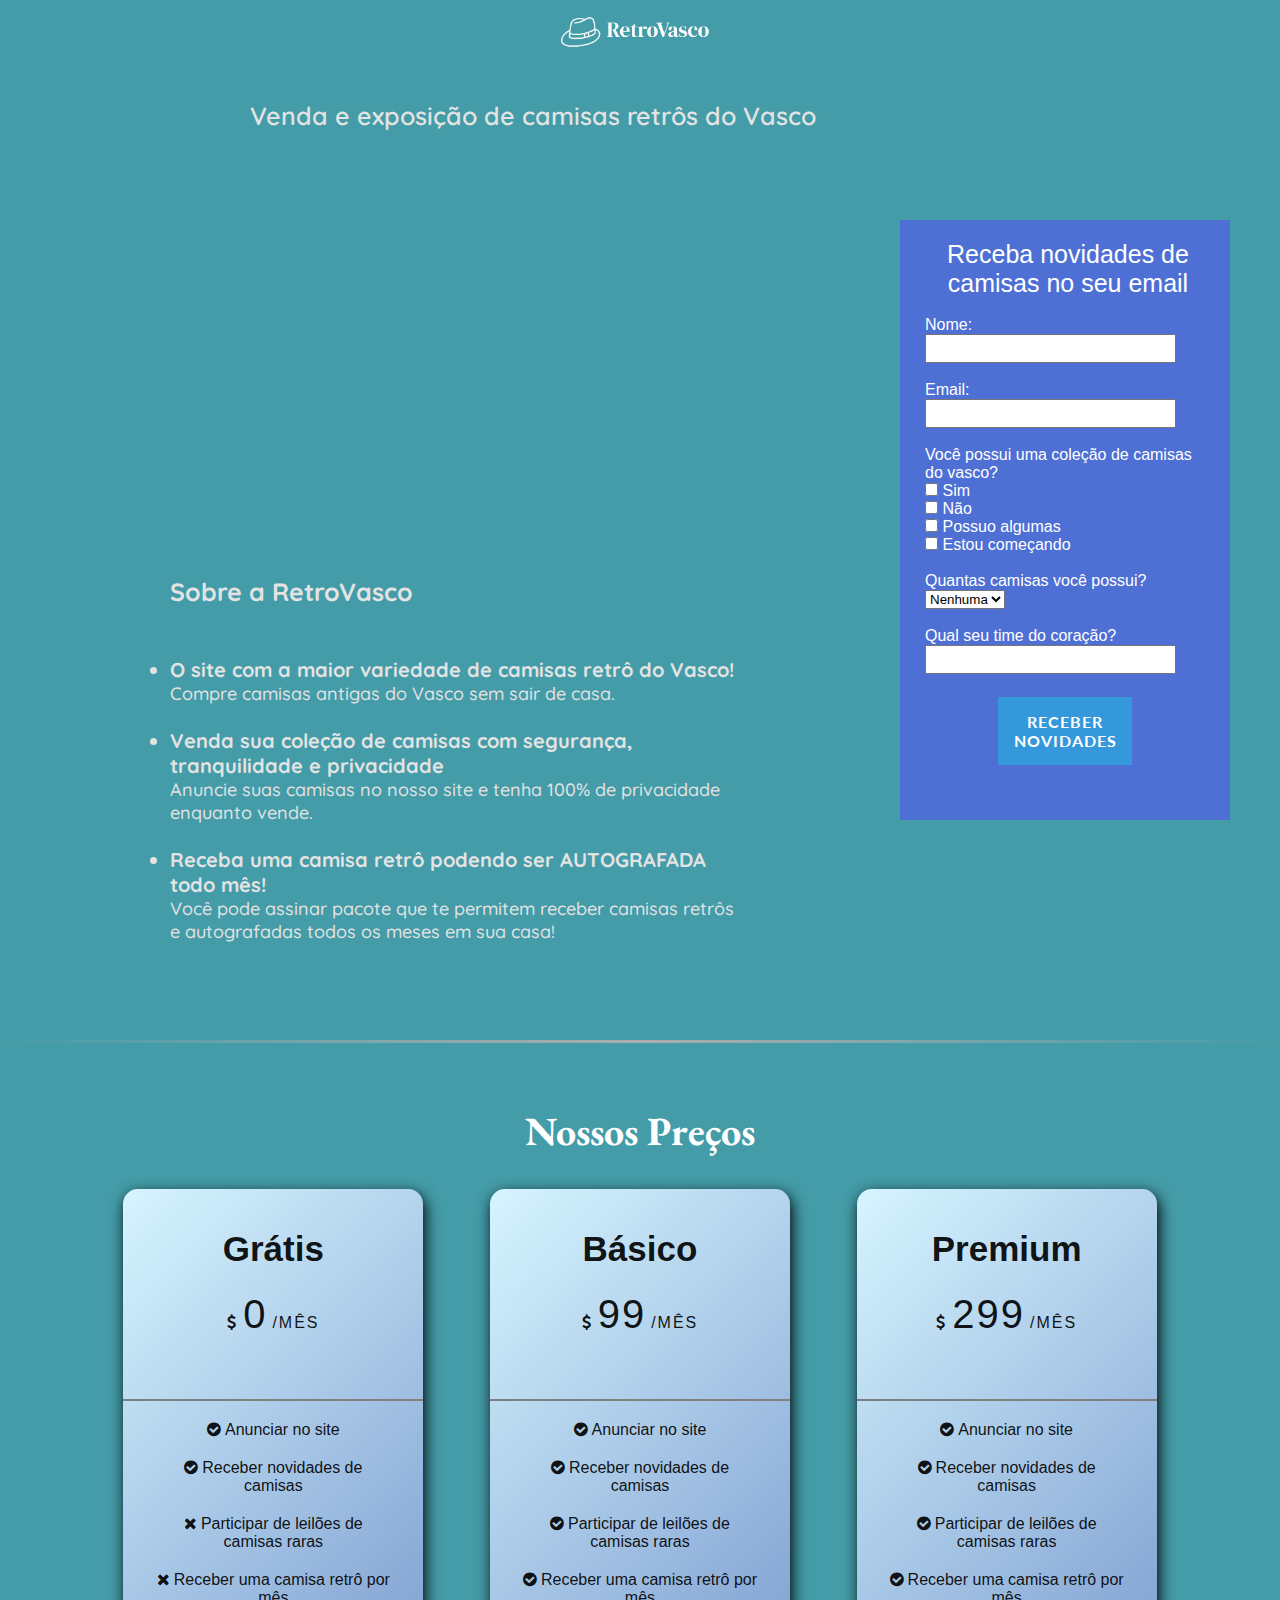
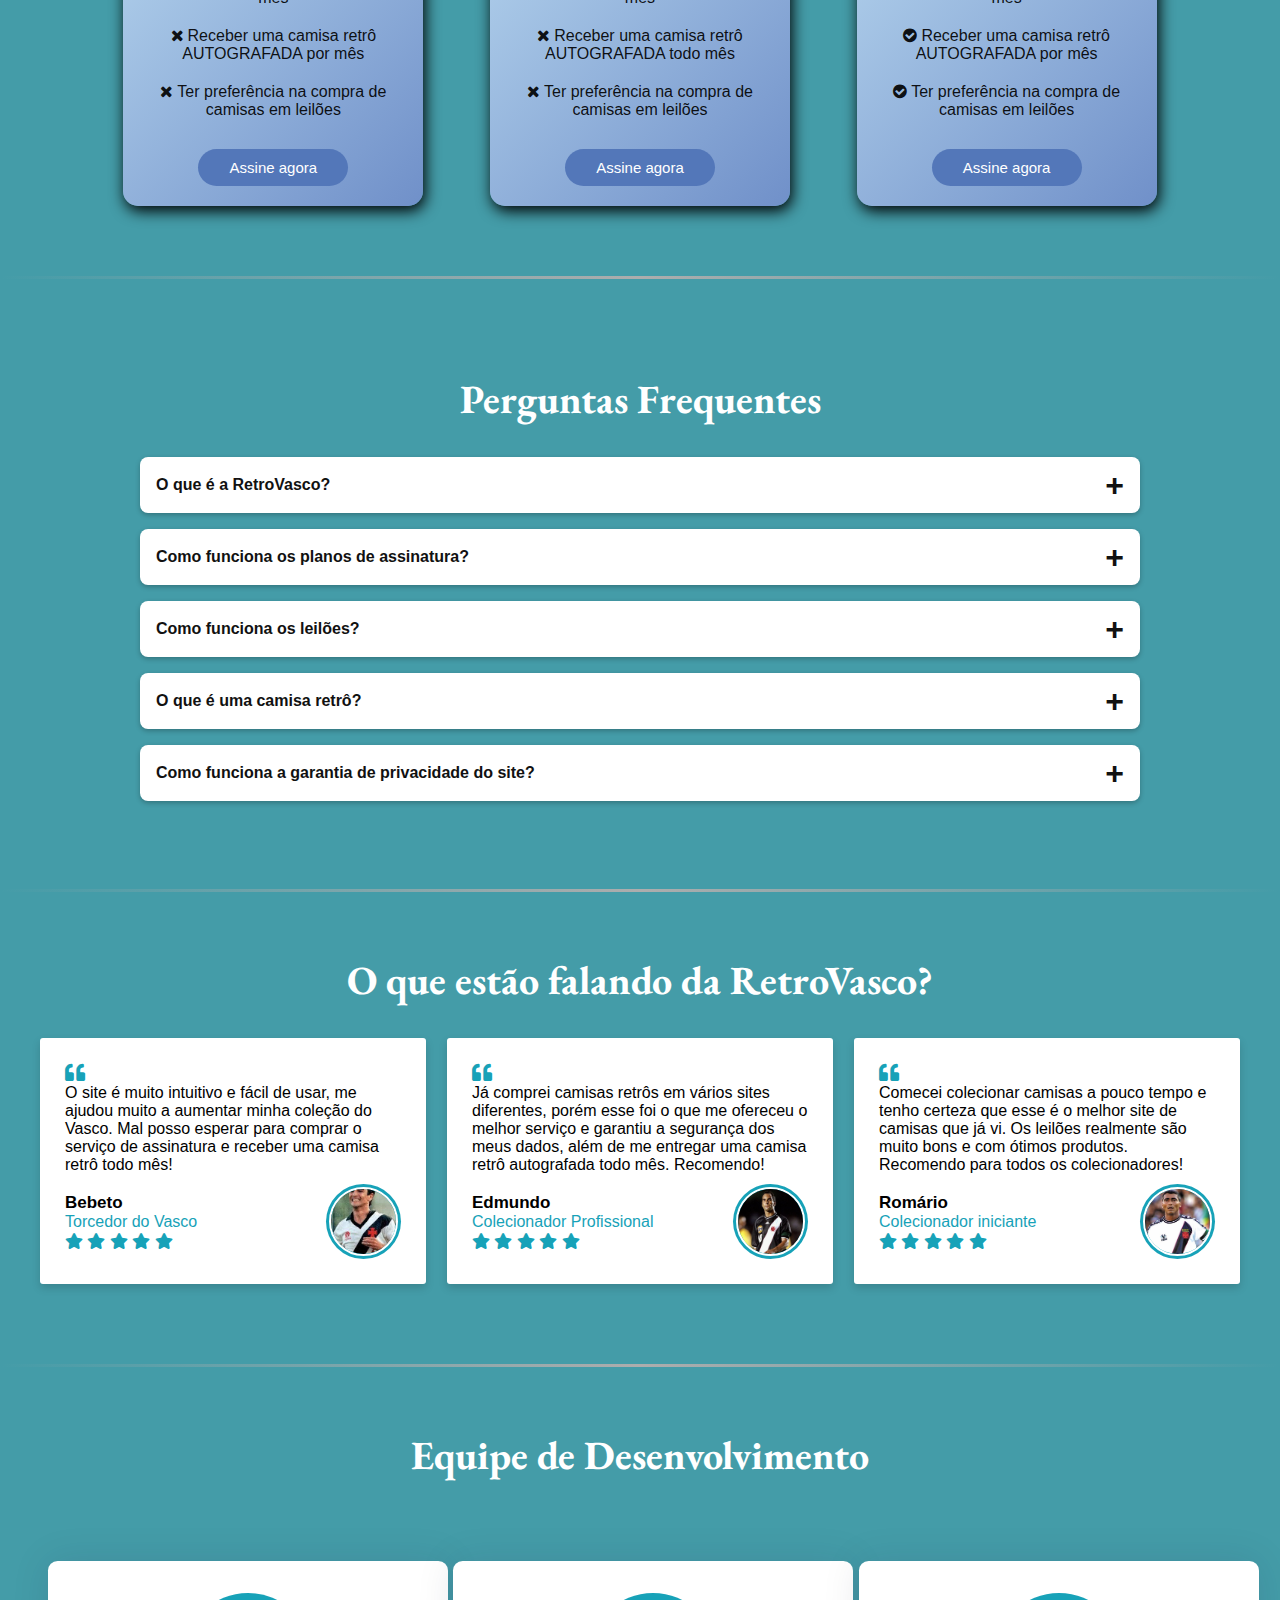
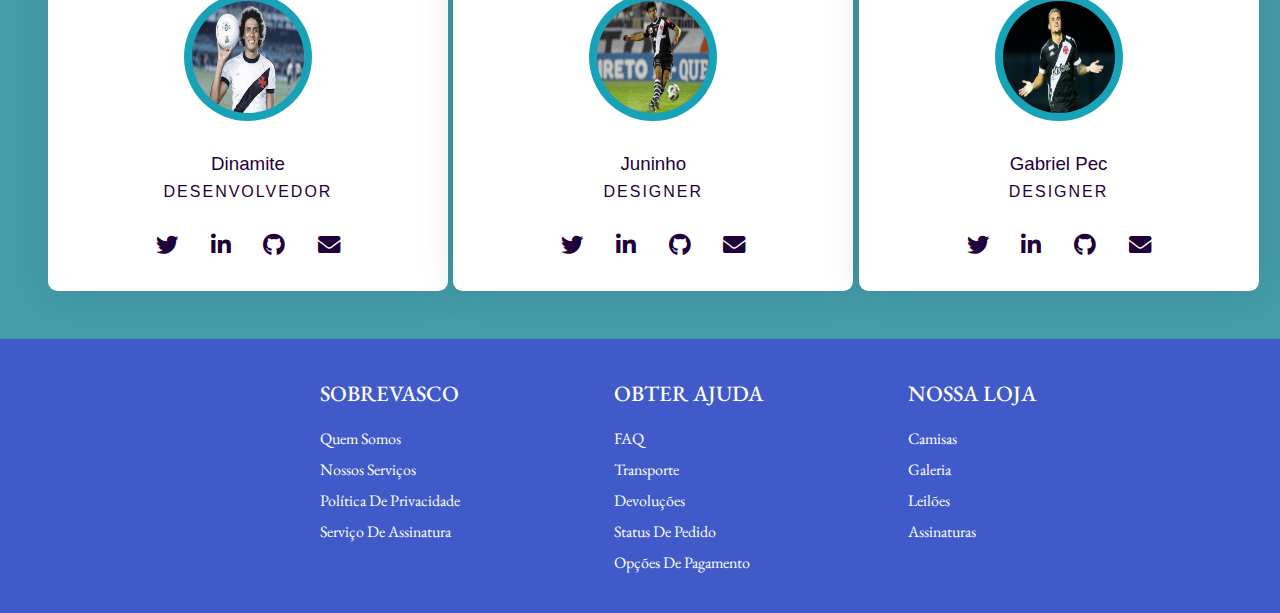
==== index.html @ 6f4c566a "adicionando icon" ====
<!DOCTYPE html>
<html lang="pt-br">

<head>
    <meta charset="UTF-8">
    <meta http-equiv="X-UA-Compatible" content="IE=edge">
    <meta name="viewport" content="width=device-width, initial-scale=1.0">
    <title>RetroVasco</title>
</head>
<link rel="preconnect" href="https://fonts.googleapis.com">
<link rel="preconnect" href="https://fonts.gstatic.com" crossorigin>
<link href="https://fonts.googleapis.com/css2?family=Quicksand&display=swap" rel="stylesheet">
<link href="//maxcdn.bootstrapcdn.com/font-awesome/4.1.0/css/font-awesome.min.css" rel="stylesheet">
<link href='https://fonts.googleapis.com/css?family=Lato' rel='stylesheet' type='text/css'>
<link rel="stylesheet" href="https://cdnjs.cloudflare.com/ajax/libs/font-awesome/5.15.3/css/all.min.css" />
<link rel="stylesheet" href="https://cdnjs.cloudflare.com/ajax/libs/font-awesome/4.7.0/css/font-awesome.min.css">
<link rel="icon" type="image/png" href="https://vasco.com.br/wp-content/uploads/2020/10/ESCUDO-VASCO-RGB-1-450x450.png"/>
<link rel="stylesheet" href="css/style.css">
<script src="js/jquery-3.7.0.js"></script>
<script src="js/main.js" defer></script>

<body>
    <div id="cabecalho"><img class="logo" src="terceiraimg.png"></div>
    <div id="geral">
        <div id="form">
            <div id="form1">
                <form action="form.php" method="post">
                    <label for="title" id="title1">Receba novidades de camisas no seu email</label>
                    <br><br>
                    <label for="nome">Nome:</label>
                    <br>
                    <input type="text" name="nome" class="textbar">
                    <br><br>
                    <label for="email">Email:</label>
                    <br>
                    <input type="email" name="email" class="textbar">
                    <br><br>
                    <label>Você possui uma coleção de camisas do vasco?</label>
                    <br>
                    <div>
                        <input type="checkbox" id="op1" name="checkbox">
                        <label for="checkbox">Sim</label>
                    </div>
                    <div>
                        <input type="checkbox" id="op2" name="checkbox">
                        <label for="checkbox">Não</label>
                    </div>
                    <div>
                        <input type="checkbox" id="op3" name="checkbox">
                        <label for="checkbox">Possuo algumas</label>
                    </div>
                    <div>
                        <input type="checkbox" id="op4" name="checkbox">
                        <label for="checkbox">Estou começando</label>
                    </div>
                    <br>
                    <label for="quantidade">Quantas camisas você possui?</label><br>
                    <select name="select">
                        <option value="valor0" selected>Nenhuma</option>
                        <option value="valor1">1</option>
                        <option value="valor2">2</option>
                        <option value="valor3">3</option>
                        <option value="valor4">4</option>
                        <option value="valor5">5 ou mais</option>
                    </select>
                    <br><br>
                    <label for="time">Qual seu time do coração?</label><br>
                    <input type="text" name="time" class="textbar">
                    <br><br>
                    <button class="btn btn-1 btn-sep icon-info" href="#">Receber Novidades</button>
                </form>
            </div>
        </div>
        <div id="apresentacao">
            <label for="title2" id="title2">Venda e exposição de camisas retrôs do Vasco</label>
            <!-- <img src="a1.png" id="camisas"> -->
            <iframe class="youtube" width="500" height="300" src="https://www.youtube.com/embed/RTM6Z2M2LXw"
                title="YouTube video player" frameborder="0"
                allow="accelerometer; autoplay; clipboard-write; encrypted-media; gyroscope; picture-in-picture; web-share"
                allowfullscreen></iframe>
            <div id="sobre">
                <label for="title3" id="title3">Sobre a RetroVasco</label><br><br><br>
                <ul>
                    <li class="titlelista">O site com a maior variedade de camisas retrô do Vasco!</li>
                    <label class="desclista">Compre camisas antigas do Vasco sem sair de casa.</label><br><br>
                    <li class="titlelista">Venda sua coleção de camisas com segurança, tranquilidade e privacidade</li>
                    <label class="desclista">Anuncie suas camisas no nosso site e tenha 100% de privacidade enquanto
                        vende.</label><br><br>
                    <li class="titlelista">Receba uma camisa retrô podendo ser AUTOGRAFADA todo mês!</li>
                    <label class="desclista">Você pode assinar pacote que te permitem receber camisas retrôs e
                        autografadas todos os meses em sua casa!</label><br>
                </ul>
            </div>
        </div>
        <hr>
        <div class="divh1">
            <h1>Nossos Preços</h1>
        </div>
        <div class="container">
            <div class="card">
                <div class="card-title">
                    <h2>Grátis</h2>
                    <p><i class="fa fa-usd"></i><Span>0</Span>/mês</p>
                </div>
                <div class="card-content">
                    <ul>
                        <li><i class="fa fa-check-circle"></i>Anunciar no site</li>
                        <li><i class="fa fa-check-circle"></i>Receber novidades de camisas</li>
                        <li><i class="fa fa-times"></i>Participar de leilões de camisas raras</li>
                        <li><i class="fa fa-times"></i>Receber uma camisa retrô por mês</li>
                        <li><i class="fa fa-times"></i>Receber uma camisa retrô AUTOGRAFADA por mês</li>
                        <li><i class="fa fa-times"></i>Ter preferência na compra de camisas em leilões</li>
                    </ul>
                    <button><a href="#">Assine agora</a></button>
                </div>
            </div>
            <div class="card">
                <div class="card-title">
                    <h2>Básico</h2>
                    <p><i class="fa fa-usd"></i><Span>99</Span>/mês</p>
                </div>
                <div class="card-content">
                    <ul>
                        <li><i class="fa fa-check-circle"></i>Anunciar no site</li>
                        <li><i class="fa fa-check-circle"></i>Receber novidades de camisas</li>
                        <li><i class="fa fa-check-circle"></i>Participar de leilões de camisas raras</li>
                        <li><i class="fa fa-check-circle"></i>Receber uma camisa retrô por mês</li>
                        <li><i class="fa fa-times"></i>Receber uma camisa retrô AUTOGRAFADA todo mês</li>
                        <li><i class="fa fa-times"></i>Ter preferência na compra de camisas em leilões</li>
                    </ul>
                    <button><a href="#">Assine agora</a></button>
                </div>
            </div>
            <div class="card">
                <div class="card-title">
                    <h2>Premium</h2>
                    <p><i class="fa fa-usd"></i><Span>299</Span>/mês</p>
                </div>
                <div class="card-content">
                    <ul>
                        <li><i class="fa fa-check-circle"></i>Anunciar no site</li>
                        <li><i class="fa fa-check-circle"></i>Receber novidades de camisas</li>
                        <li><i class="fa fa-check-circle"></i>Participar de leilões de camisas raras</li>
                        <li><i class="fa fa-check-circle"></i>Receber uma camisa retrô por mês</li>
                        <li><i class="fa fa-check-circle"></i>Receber uma camisa retrô AUTOGRAFADA por mês</li>
                        <li><i class="fa fa-check-circle"></i>Ter preferência na compra de camisas em leilões</li>
                    </ul>
                    <button><a href="#">Assine agora</a></button>
                </div>
            </div>
        </div>
    </div>
    <hr>
    <div class="accordion">
        <div class="divh1">
            <h1>Perguntas Frequentes</h1>
        </div>
        <div class="accordion-item">
            <div class="accordion-item-header">
                O que é a RetroVasco?
            </div>
            <div class="accordion-item-body">
                <div class="accordion-item-body-content">
                    A RetroVasco é um site de compra e venda de camisas retrôs do Vasco que garante total segurança e
                    privacidade
                    ao comprar e vender camisas. A RetroVasco também promove leilões de camisas históricas, assim como
                    planos
                    de assinatura que permitem receber camisas retrôs e autografadas todo mês.
                </div>
            </div>
        </div>
        <div class="accordion-item">
            <div class="accordion-item-header">
                Como funciona os planos de assinatura?
            </div>
            <div class="accordion-item-body">
                <div class="accordion-item-body-content">
                    Você pode ter o plano Grátis(Grátis) que tem direito apenas a anunciar no site e receber novidades
                    de novas
                    camisas. Você pode também assinar o plano Básico($99/mês) que te permite todas essas funcionalidades
                    e também
                    permite receber uma camisa retrô por mês, assim como permite participar de leilões das camisas
                    raras. Por
                    fim, você pode assinar o plano Premium($299/mês) que te permite todas as funcionalidades do plano
                    Básico e
                    também permite receber uma camisa retrô autografada por mês, assim como ter preferência na compra de
                    camisas
                    em leilões.
                </div>
            </div>
        </div>
        <div class="accordion-item">
            <div class="accordion-item-header">
                Como funciona os leilões?
            </div>
            <div class="accordion-item-body">
                <div class="accordion-item-body-content">
                    Nós anunciamos uma camisa que seja muito rara para nossos assinadores Básico e Premium, e eles podem
                    dar lances
                    para comprar a camisa. O assinador que der o maior lance, leva a camisa. O assinador Premium tem
                    preferência
                    na compra da camisa, ou seja, se ele der o maior lance, ele leva a camisa, mesmo que o assinador
                    Básico tenha
                    dado um lance igual ou maior.
                </div>
            </div>
        </div>
        <div class="accordion-item">
            <div class="accordion-item-header">
                O que é uma camisa retrô?
            </div>
            <div class="accordion-item-body">
                <div class="accordion-item-body-content">
                    Camisas retrô são camisas que já foram usadas por jogadores do Vasco em anos passados, podendo ser
                    autografadas,
                    ou camisas de edições passadas no modelo torcedor.
                </div>
            </div>
        </div>
        <div class="accordion-item">
            <div class="accordion-item-header">
                Como funciona a garantia de privacidade do site?
            </div>
            <div class="accordion-item-body">
                <div class="accordion-item-body-content">
                    Caso você queira comprar ou vender alguma camisa de modo totalmente anônimo, você deve entrar em
                    contato com o
                    nosso suporte, que vai te auxiliar a como fazer isso. Nós garantimos que ninguém vai saber que você
                    comprou ou
                    vendeu alguma camisa, a não ser que você queira (e lembre-se, jamais iremos pedir seus dados de
                    login).
                </div>
            </div>
        </div>
    </div>
    <hr>
    <div class="divh1"><h1>O que estão falando da RetroVasco?</h1></div>
    <div class="wrapper">
        <div class="box">
            <i class="fas fa-quote-left quote"></i>
            <p>O site é muito intuitivo e fácil de usar, me ajudou muito a aumentar minha coleção do Vasco. Mal
                posso esperar para comprar o serviço de assinatura e receber uma camisa retrô todo mês!
            </p>
            <div class="content">
                <div class="info">
                    <div class="name">Bebeto</div>
                    <div class="job">Torcedor do Vasco</div>
                    <div class="stars">
                        <i class="fas fa-star"></i>
                        <i class="fas fa-star"></i>
                        <i class="fas fa-star"></i>
                        <i class="fas fa-star"></i>
                        <i class="fas fa-star"></i>
                    </div>
                </div>
                <div class="image">
                    <img src="bebeto.jpeg" alt="">
                </div>
            </div>
        </div>
        <div class="box">
            <i class="fas fa-quote-left quote"></i>
            <p>Já comprei camisas retrôs em vários sites diferentes, porém esse foi o que me ofereceu o melhor serviço
                e garantiu a segurança dos meus dados, além de me entregar uma camisa retrô autografada todo mês. Recomendo!
            </p>
            <div class="content">
                <div class="info">
                    <div class="name">Edmundo</div>
                    <div class="job">Colecionador Profissional</div>
                    <div class="stars">
                        <i class="fas fa-star"></i>
                        <i class="fas fa-star"></i>
                        <i class="fas fa-star"></i>
                        <i class="fas fa-star"></i>
                        <i class="fas fa-star"></i>
                    </div>
                </div>
                <div class="image">
                    <img src="edmundo.jpg" alt="">
                </div>
            </div>
        </div>
        <div class="box">
            <i class="fas fa-quote-left  quote"></i>
            <p>Comecei colecionar camisas a pouco tempo e tenho certeza que esse é o melhor site  de camisas que já vi.
                Os leilões realmente são muito bons e com ótimos produtos. Recomendo para todos os colecionadores!
            </p>
            <div class="content">
                <div class="info">
                    <div class="name">Romário</div>
                    <div class="job">Colecionador iniciante</div>
                    <div class="stars">
                        <i class="fas fa-star"></i>
                        <i class="fas fa-star"></i>
                        <i class="fas fa-star"></i>
                        <i class="fas fa-star"></i>
                        <i class="fas fa-star"></i>
                    </div>
                </div>
                <div class="image">
                    <img src="romario.jpeg" alt="">
                </div>
            </div>
        </div>
    </div>
    <hr>
    <div class="divh1"><h1>Equipe de Desenvolvimento</h1></div>
    <section>
        <div class="row">
          <!-- Column 1-->
          <div class="column">
            <div class="card">
              <div class="img-container">
                <img src="dinamite.jpeg" />
              </div>
              <h3>Dinamite</h3>
              <p>Desenvolvedor</p>
              <div class="icons">
                <a href="#">
                  <i class="fab fa-twitter"></i>
                </a>
                <a href="#">
                  <i class="fab fa-linkedin"></i>
                </a>
                <a href="#">
                  <i class="fab fa-github"></i>
                </a>
                <a href="#">
                  <i class="fas fa-envelope"></i>
                </a>
              </div>
            </div>
          </div>
          <!-- Column 2-->
          <div class="column">
            <div class="card">
              <div class="img-container">
                <img src="juninho.jpg" />
              </div>
              <h3>Juninho</h3>
              <p>Designer</p>
              <div class="icons">
                <a href="#">
                  <i class="fab fa-twitter"></i>
                </a>
                <a href="#">
                  <i class="fab fa-linkedin"></i>
                </a>
                <a href="#">
                  <i class="fab fa-github"></i>
                </a>
                <a href="#">
                  <i class="fas fa-envelope"></i>
                </a>
              </div>
            </div>
          </div>
          <!-- Column 3-->
          <div class="column">
            <div class="card">
              <div class="img-container">
                <img src="pec.jpeg" />
              </div>
              <h3>Gabriel Pec</h3>
              <p>Designer</p>
              <div class="icons">
                <a href="#">
                  <i class="fab fa-twitter"></i>
                </a>
                <a href="#">
                  <i class="fab fa-linkedin"></i>
                </a>
                <a href="#">
                  <i class="fab fa-github"></i>
                </a>
                <a href="#">
                  <i class="fas fa-envelope"></i>
                </a>
              </div>
            </div>
          </div>
        </div>
      </section>
      <footer>
        <div class="container-footer">
            <div class="row-footer">
                <!-- footer col-->
                <div class="footer-col">
                    <h4>SobreVasco</h4>
                    <ul>
                        <li><a href="#"> Quem somos </a></li>
                        <li><a href=""> Nossos serviços </a></li>
                        <li><a href=""> Política de privacidade </a></li>
                        <li><a href=""> Serviço de Assinatura</a></li>
                    </ul>
                </div>
                <!--end footer col-->
                <!-- footer col-->
                <div class="footer-col">
                    <h4>Obter ajuda</h4>
                    <ul>
                        <li><a href="#">FAQ</a></li>
                        <li><a href="#">Transporte</a></li>
                        <li><a href="#">Devoluções</a></li>
                        <li><a href="#">Status De Pedido</a></li>
                        <li><a href="#">Opções De Pagamento</a></li>
                    </ul>
                </div>
                <div class="footer-col">
                    <h4>Nossa loja</h4>
                    <ul>
                        <li><a href="#">Camisas</a></li>
                        <li><a href="#">Galeria</a></li>
                        <li><a href="#">Leilões</a></li>
                        <li><a href="#">Assinaturas</a></li>
                    </ul>
                </div>
                <!-- <div class="footer-col">
                    <div class="midias-sociais">
                        <a href="#"> <i class="fa fa-facebook"></i> </a>
                        <a href="#"> <i class="fa fa-instagram"></i> </a>
                        <a href="#"> <i class="fa fa-twitter"></i> </a>
                        <a href="#"> <i class="fa fa-linkedin"></i> </a>
                    </div>
                </div> -->
                <!--end footer col-->
            </div>
        </div>
    </footer>
</body>

</html>
---- css/style.css ----
@import url('https://fonts.googleapis.com/css2?family=Nunito&display=swap');
@import url('https://fonts.googleapis.com/css2?family=Quicksand&display=swap');
@import url('https://fonts.googleapis.com/css?family=Montserrat');
@import url('https://fonts.googleapis.com/css2?family=EB+Garamond&display=swap');
@import url('https://fonts.googleapis.com/css2?family=Poppins:wght@200;300;400;500;600;700&display=swap');
@import url('https://fonts.googleapis.com/css2?family=Poppins:wght@300;400;500;600&display=swap');


*{
    margin: 0;
    padding: 0;
    font-family: 'Nunito';
    box-sizing: border-box;
}

#cabecalho{
    background-color: #449ca8;
    height: 60px;
    width: 100%;
    position: relative;
    top: 0px;
    left: 0px;
    z-index: 1;
    text-align: center;
}

body {
  background-color: #449ca8;
  color: #fff;
}

.logo{
    width: 250px;
    height: auto;
    position: relative;
    object-position: center;
    top: -70px;
}

#form{
    position: relative;
    left: 900px;
    background-color: rgb(78, 111, 212);
    top:160px;
    height: 600px;
    width: 330px;
    
}

#form1{
    padding:25px;
    padding-top: 60px;
    color: white;
    font-size:medium;
}

#title1{
    font-weight: 500;
    text-align: center;
    font-size: 25px;
    color: rgb(255, 255, 255);
    position: absolute;
    top: 20px;
    left: 6px;
}

#apresentacao{
    position: relative;
    top: -620px;
    left: 170px;
    font-size: 20px;
    height: 350px;
    width: 570px;
  }
  
#title2{
    font-weight: 600;
    text-align: center;
    font-size: 25px;
    color: rgb(227, 227, 227);
    position: relative;
    top: 60px;
    left:80px;
    font-family: quicksand;
}

#title3{
  font-weight: 800;
  font-size: 25px;
  color: rgb(227, 227, 227);
  position: relative;
  font-family: quicksand; 
}

#sobre{
  padding-top: 200px;
  font-family: quicksand;
}

.titlelista{
  font-weight:bolder;
  font-size: 20px;
  color: rgb(227, 227, 227);
  position:relative;
  font-family: quicksand;
}

.desclista{
  font-weight: 500;
  font-size: 18px;
  color: rgb(227, 227, 227);
  position: relative;
  font-family: quicksand;
}

.youtube{
  position: relative;
  top: 85px;
  left: 105px;
  object-position: center;
}

.textbar{
  padding-right: 70px;
  padding-top:5px;
  padding-bottom: 5px;
}

.btn {
    border: none;
    font-family: 'Lato';
    font-size: inherit;
    color: inherit;
    background: none;
    cursor: pointer;
    padding: 25px 80px;
    display: inline-block;
    margin: 5px 73px;
    text-transform: uppercase;
    letter-spacing: 1px;
    font-weight: 700;
    outline: none;
    position: relative;
    -webkit-transition: all 0.3s;
    -moz-transition: all 0.3s;
    transition: all 0.3s;
  }
  
  .btn:after {
    content: '';
    position: absolute;
    z-index: -1;
    -webkit-transition: all 0.3s;
    -moz-transition: all 0.3s;
    transition: all 0.3s;
  }
  
  /* Pseudo elements for icons */
  .btn:before {
    font-family: 'FontAwesome';
    font-style: normal;
    font-weight: normal;
    font-variant: normal;
    text-transform: none;
    line-height: 1;
    position: relative;
    -webkit-font-smoothing: antialiased;
  }

  /* Icon separator */
.btn-sep {
    padding: 15px;
  }
  
  .btn-sep:before {
    background: rgba(0,0,0,0.15);
  }

  /* Button 1 */
.btn-1 {
    background: #3498db;
    color: #fff;
  }
  
  .btn-1:hover {
    background: #2980b9;
  }
  
  .btn-1:active {
    background: #2980b9;
    top: 2px;
  }
  
  .btn-1:before {
    position: absolute;
    height: 100%;
    left: 0;
    top: 0;
    line-height: 3;
    font-size: 140%;
    width: 60px;
  }

  hr{
    margin-top: 30px;
    border: 0;
    height: 3px;
    background-image: linear-gradient(to right, transparent, #adadad, transparent);  
  }
  
  
  *{
    margin: 0;
    padding: 0;
    box-sizing: border-box;
    font-family: Arial, Helvetica, sans-serif;
}

body{
    width: 100%;
    height: 100vh;
}

.container{
  padding-bottom: 40px;
  width: 1100px;
  height: 100%;
  margin: auto;
  display: flex;
  align-items: center;
  justify-content: space-around;
  color: white;
}

.container .card{
    width: 300px;
    height: auto;
    padding: 10px 0;
    text-align: center;
    background: linear-gradient(135deg, #d6f5ff 0%, #7090c9 100%);
    border-radius: 15px;
    box-shadow: 2px 5px 15px black;
    transition: transform 0.3s;
}

.container .card:hover{
  width: 300px;
  height: auto;
  padding: 10px 0;
  text-align: center;
    transform: scale(1.050);
    background: linear-gradient(135deg, #74a4b2 0%, #41587e 100%);
    transition: transform 0.3s;
    box-shadow: 2px 5px 15px black;
}

.container .card .card-title{
    padding: 30px 20px;
    border-bottom: 2px solid gray;
    color:rgba(0, 0, 0, 0.922);
}

.container .card .card-title h2{
    font-size: 35px;
    padding-bottom: 15px;
    color:rgba(0, 0, 0, 0.922);
}

.container .card .card-title p span{
    font-size: 40px;
    padding: 0 5px;
    color:rgba(0, 0, 0, 0.922);
}

.container .card .card-content ul{
    padding: 10px 30px;
    padding-bottom: 20px;
    color:rgba(0, 0, 0, 0.922);
}

.container .card .card-content ul li{
    list-style: none;
    padding: 10px 0;
    color:rgba(0, 0, 0, 0.922);
}

.container .card .card-content ul li i{
    margin-right: 4px;
}

.container .card .card-content button{
    width: 150px;
    padding: 10px 20px;
    background: #5377b9;
    border-radius: 20px;
    margin-bottom: 10px;
    outline: none;
    border: none;
    cursor: pointer;
    transition: 0.3s;
}

.container .card .card-content button:hover{
    background: #17ead9;
    letter-spacing: 1.2px;
}

.container .card .card-content button a{
    text-decoration: none;
    color: white;
    font-size: 15px;
}

.divh1{
  padding-top:30px;
}

h1 {
  text-align: center;
  margin: 2rem 0;
  font-size: 2.5rem;
  font-family: EB Garamond;
}

.accordion {
  width: 100%;
  max-width: 1000px;
  margin: 2rem auto;
  padding-bottom: 40px;
}
.accordion-item {
  background-color: #fff;
  color: #111;
  margin: 1rem 0;
  border-radius: 0.5rem;
  box-shadow: 0 2px 5px 0 rgba(0,0,0,0.25);
}
.accordion-item-header {
  padding: 0.5rem 3rem 0.5rem 1rem;
  min-height: 3.5rem;
  line-height: 1.25rem;
  font-weight: bold;
  display: flex;
  align-items: center;
  position: relative;
  cursor: pointer;
}
.accordion-item-header::after {
  content: "\002B";
  font-size: 2rem;
  position: absolute;
  right: 1rem;
}
.accordion-item-header.active::after {
  content: "\2212";
}
.accordion-item-body {
  max-height: 0;
  overflow: hidden;
  transition: max-height 0.2s ease-out;
}
.accordion-item-body-content {
  padding: 1rem;
  line-height: 1.5rem;
  border-top: 1px solid;
  border-image: linear-gradient(to right, transparent, #34495e, transparent) 1;
  background-color: #79aec8;
}

@media(max-width:767px) {
  html {
    font-size: 14px;
  }
}
::selection{
  background: rgba(23,162,184,0.3);
}
.wrapper{
  width: 100%;
  padding-bottom: 50px;
  max-width: 1200px;
  margin: auto;
  display: flex;
  flex-wrap: wrap;
  align-items: center;
  justify-content: space-between;
  color:black;
}
.wrapper .box{
  background: #ffffff;
  width: calc(33% - 10px);
  padding: 25px;
  border-radius: 3px;
  box-shadow: 0px 4px 8px rgba(0,0,0,0.15);
}
.wrapper .box i.quote{
  font-size: 20px;
  color: #17a2b8;
}
.wrapper .box .content{
  display: flex;
  flex-wrap: wrap;
  align-items: center;
  justify-content: space-between;
  padding-top: 10px;
}
.box .info .name{
  font-weight: 600;
  font-size: 17px;
}
.box .info .job{
  font-size: 16px;
  font-weight: 500;
  color: #17a2b8;
}
.box .info .stars{
  margin-top: 2px;
}
.box .info .stars i{
  color: #17a2b8;
}
.box .content .image{
  height: 75px;
  width: 75px;
  padding: 3px;
  background: #17a2b8;
  border-radius: 50%;
}
.content .image img{
  height: 100%;
  width: 100%;
  object-fit: cover;
  border-radius: 50%;
  border: 2px solid #fff;
}
.box:hover .content .image img{
  border-color: #fff;
}
@media (max-width: 1045px) {
  .wrapper .box{
    width: calc(50% - 10px);
    margin: 10px 0;
  }
}
@media (max-width: 702px) {
  .wrapper .box{
    width: 100%;
  }
}

.row {
  display: flex;
  flex-wrap: wrap;
  padding: 2em 1em;
  text-align: center;
}
.column {
  width: 100%;
  padding: 0.5em 0;
}

.card {
  width: 400px;
  box-shadow: 0 0 2.4em rgba(25, 0, 58, 0.1);
  border-radius: 0.6em;
  color: #1f003b;
  cursor: pointer;
  transition: 0.3s;
  background-color: #ffffff;
}
.card .img-container {
  width: 8em;
  height: 8em;
  background-color: #17a2b8;
  padding: 0.5em;
  border-radius: 50%;
  margin: 0 auto 2em auto;
}
.card img {
  width: 100%;
  height: 100%;
  border-radius: 50%;
}
.card h3 {
  font-weight: 500;
}
.card p {
  font-weight: 300;
  text-transform: uppercase;
  margin: 0.5em 0 2em 0;
  letter-spacing: 2px;
}
.icons {
  width: 50%;
  min-width: 180px;
  margin: auto;
  display: flex;
  justify-content: space-between;
}
.card a {
  text-decoration: none;
  color: inherit;
  font-size: 1.4em;
}
.card:hover {
  background: linear-gradient(#45a0ea, #186d8e);
  color: #ffffff;
}
.card:hover .img-container {
  transform: scale(1.1);
}
@media screen and (min-width: 768px) {
  section {
    padding: 1em 7em;
  }
}
@media screen and (min-width: 992px) {
  section {
    padding: 1em;
  }
  .card {
    padding: 2em 1em;
  }
  .column {
    flex: 0 0 33.33%;
    max-width: 33.33%;
    padding: 0 1em;
  }
}

footer{
  background-color: #415aca;
  padding-left: 50px;
  padding-top: 40px;
  padding-bottom: 30px;
}
.container-footer{
  padding-left: 250px;
  max-width: 1400px;
  margin: auto;
}
.row-footer{
  display: flex;
  flex-wrap: wrap;
}

.footer-col{
  width: 30%;
  padding: 0 20px;
}
.footer-col h4{
  font-size: 22px;
  color: white;
  margin-bottom: 20px;
  font-weight: 500;
  font-family: EB Garamond;
  position: relative;
  text-transform: uppercase;
}
.footer-col ul{
  font-family: EB Garamond;
  list-style: none;
}
.footer-col ul li{
  margin: 10px 0;
}
.footer-col ul li a{
  font-size: 16px;
  font-family: EB Garamond;
  text-transform: capitalize;
  color: white;
  text-decoration: none;
  font-weight: 300;
  display: block;
  transition: all 0.3s ease;
}
.footer-col ul li a:hover{
  color: #cecdcd;
  padding-left: 10px;
}

/* .footer-col .midias-sociais a:hover{
  color: #415aca;
  background-color: white;
}
.footer-col .midias-sociais{
  margin-top: 30px;
}
.footer-col .midias-sociais a{
  display: inline-flex;
  align-items: center;
  justify-content: center;
  height: 40px;
  width: 40px;
  text-decoration: none;
  border-radius: 50%;
  color: white;
  border: 1px solid white;
  transition: all 0.5s ease;
}
.footer-col .midias-sociais a i{
  font-size: 20px;
}

.footer-col .midias-sociais a:hover{
  color: #415aca;
  background-color: white;
} */
/* Responsivo */
@media (max-width: 800px) {
  .footer-col{
      width: 50%;
      margin-bottom: 30px;
  }
}
@media (max-width:600px) {
  .footer-col{
      width: 100%;
  }
}
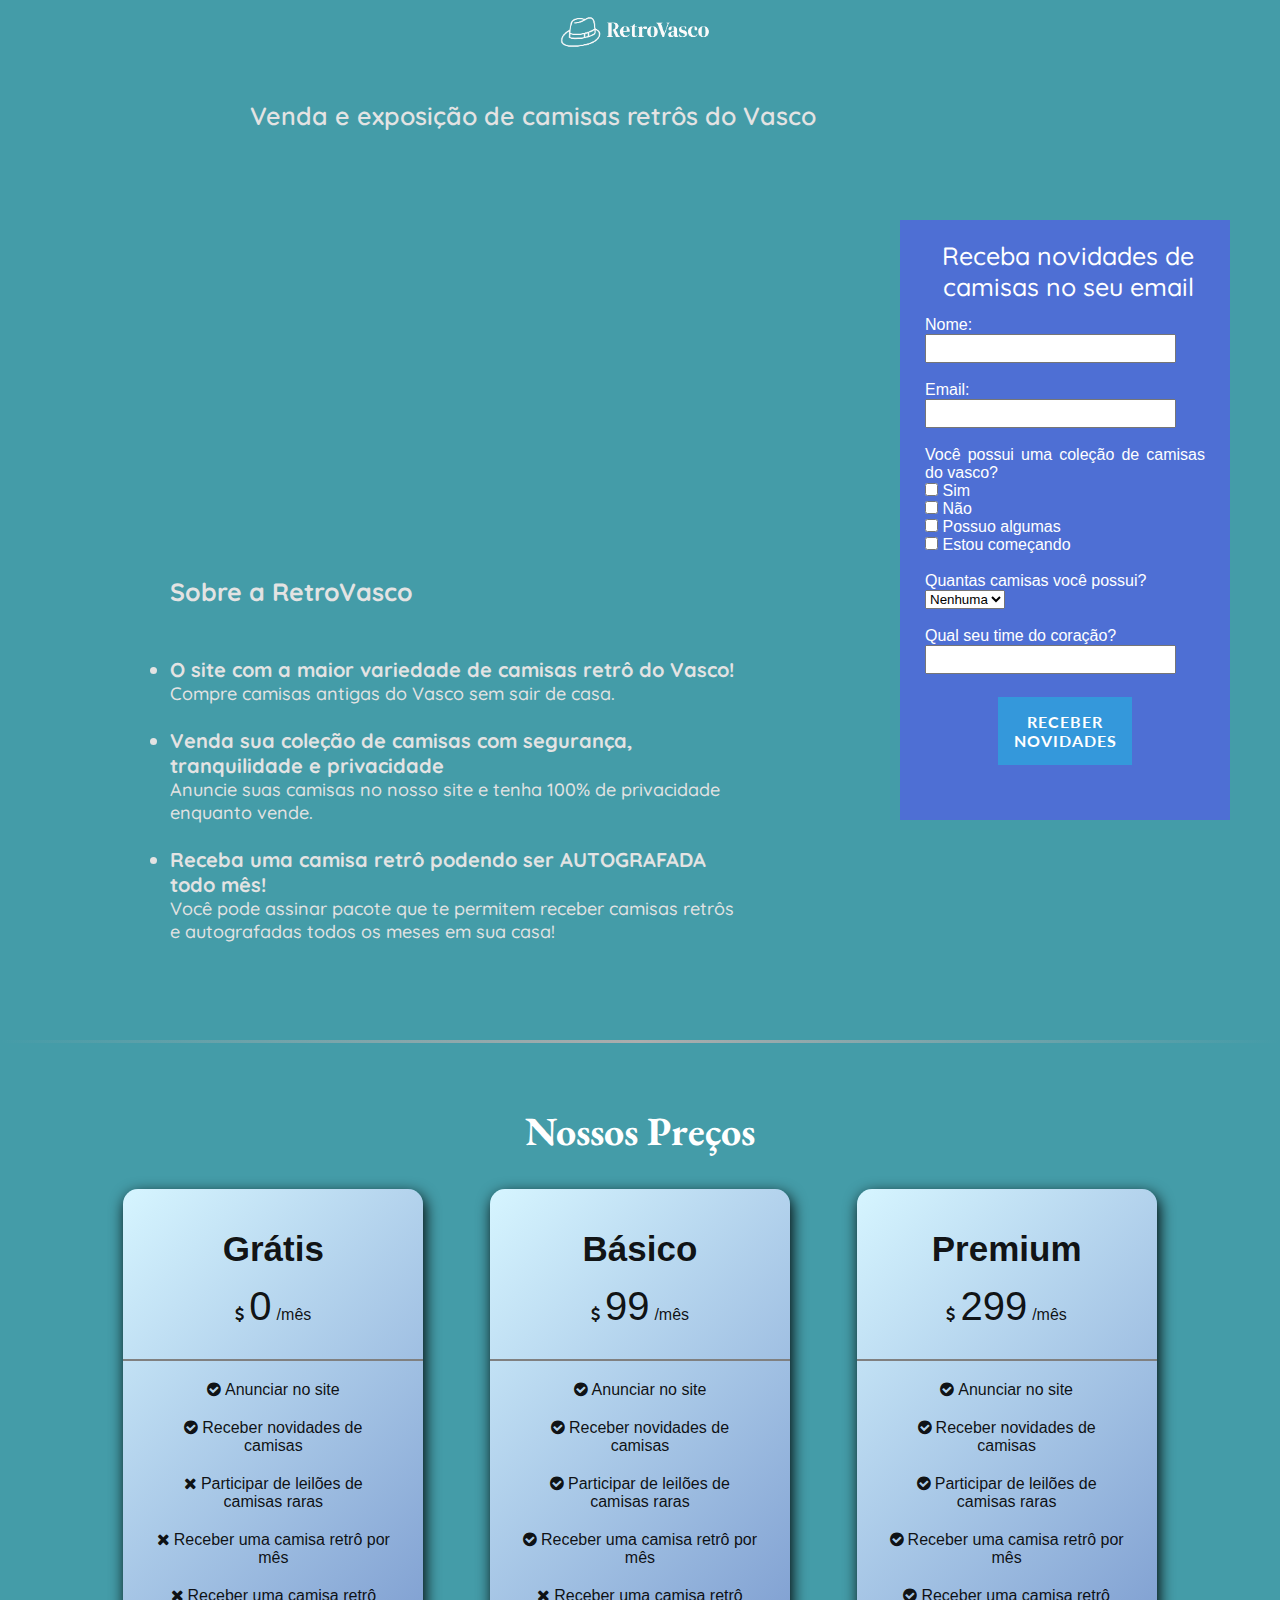
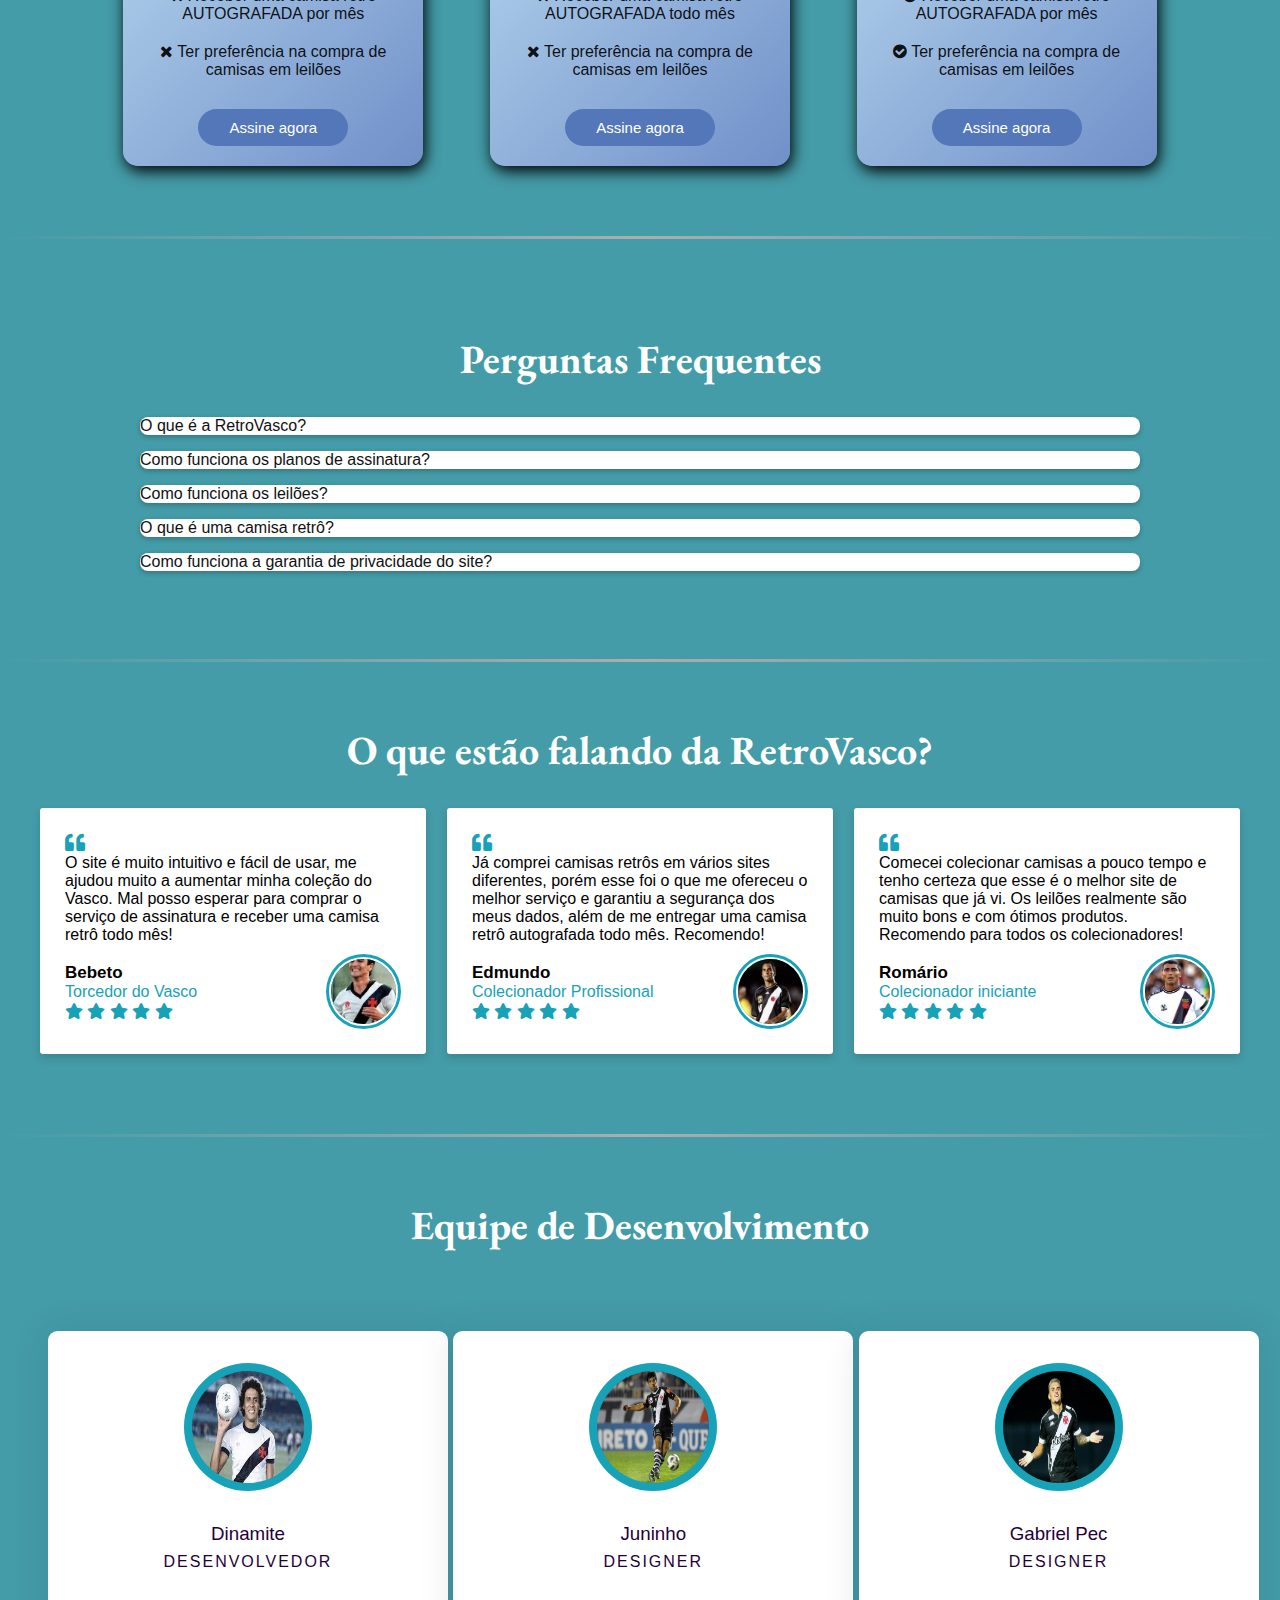
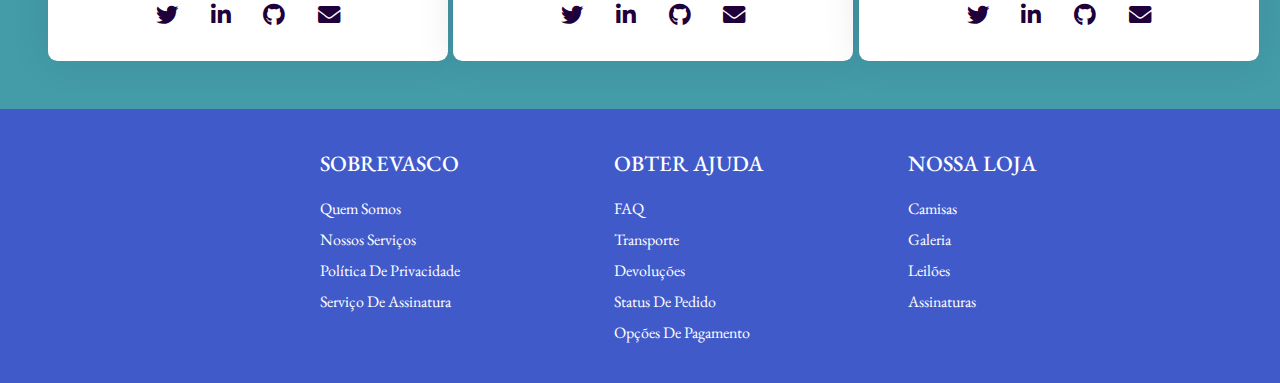
==== commit b3d57f9a: "arrumando classes" ====
--- a/index.html
+++ b/index.html
@@ -9,14 +9,14 @@
 </head>
 <link rel="preconnect" href="https://fonts.googleapis.com">
 <link rel="preconnect" href="https://fonts.gstatic.com" crossorigin>
-<link href="https://fonts.googleapis.com/css2?family=Quicksand&display=swap" rel="stylesheet">
-<link href="//maxcdn.bootstrapcdn.com/font-awesome/4.1.0/css/font-awesome.min.css" rel="stylesheet">
-<link href='https://fonts.googleapis.com/css?family=Lato' rel='stylesheet' type='text/css'>
+<link rel="stylesheet" href="https://fonts.googleapis.com/css2?family=Quicksand&display=swap">
+<link rel="stylesheet" href="//maxcdn.bootstrapcdn.com/font-awesome/4.1.0/css/font-awesome.min.css">
+<link rel='stylesheet' type='text/css' href='https://fonts.googleapis.com/css?family=Lato'>
 <link rel="stylesheet" href="https://cdnjs.cloudflare.com/ajax/libs/font-awesome/5.15.3/css/all.min.css" />
 <link rel="stylesheet" href="https://cdnjs.cloudflare.com/ajax/libs/font-awesome/4.7.0/css/font-awesome.min.css">
-<link rel="icon" type="image/png" href="https://vasco.com.br/wp-content/uploads/2020/10/ESCUDO-VASCO-RGB-1-450x450.png"/>
+<link rel="icon" type="image/png"
+    href="https://vasco.com.br/wp-content/uploads/2020/10/ESCUDO-VASCO-RGB-1-450x450.png" />
 <link rel="stylesheet" href="css/style.css">
-<script src="js/jquery-3.7.0.js"></script>
 <script src="js/main.js" defer></script>
 
 <body>
@@ -25,7 +25,7 @@
         <div id="form">
             <div id="form1">
                 <form action="form.php" method="post">
-                    <label for="title" id="title1">Receba novidades de camisas no seu email</label>
+                    <label for="tituloform" id="tituloform">Receba novidades de camisas no seu email</label>
                     <br><br>
                     <label for="nome">Nome:</label>
                     <br>
@@ -67,19 +67,18 @@
                     <label for="time">Qual seu time do coração?</label><br>
                     <input type="text" name="time" class="textbar">
                     <br><br>
-                    <button class="btn btn-1 btn-sep icon-info" href="#">Receber Novidades</button>
+                    <button class="botaoform" href="#">Receber Novidades</button>
                 </form>
             </div>
         </div>
         <div id="apresentacao">
-            <label for="title2" id="title2">Venda e exposição de camisas retrôs do Vasco</label>
-            <!-- <img src="a1.png" id="camisas"> -->
+            <label for="tituloprincipal" id="tituloprincipal">Venda e exposição de camisas retrôs do Vasco</label>
             <iframe class="youtube" width="500" height="300" src="https://www.youtube.com/embed/RTM6Z2M2LXw"
                 title="YouTube video player" frameborder="0"
                 allow="accelerometer; autoplay; clipboard-write; encrypted-media; gyroscope; picture-in-picture; web-share"
                 allowfullscreen></iframe>
-            <div id="sobre">
-                <label for="title3" id="title3">Sobre a RetroVasco</label><br><br><br>
+            <div id="descricao">
+                <label for="titulodescricao" id="titulodescricao">Sobre a RetroVasco</label><br><br><br>
                 <ul>
                     <li class="titlelista">O site com a maior variedade de camisas retrô do Vasco!</li>
                     <label class="desclista">Compre camisas antigas do Vasco sem sair de casa.</label><br><br>
@@ -96,13 +95,13 @@
         <div class="divh1">
             <h1>Nossos Preços</h1>
         </div>
-        <div class="container">
-            <div class="card">
-                <div class="card-title">
+        <div class="precos">
+            <div class="preco">
+                <div class="titulopreco">
                     <h2>Grátis</h2>
                     <p><i class="fa fa-usd"></i><Span>0</Span>/mês</p>
                 </div>
-                <div class="card-content">
+                <div class="descpreco">
                     <ul>
                         <li><i class="fa fa-check-circle"></i>Anunciar no site</li>
                         <li><i class="fa fa-check-circle"></i>Receber novidades de camisas</li>
@@ -114,12 +113,12 @@
                     <button><a href="#">Assine agora</a></button>
                 </div>
             </div>
-            <div class="card">
-                <div class="card-title">
+            <div class="preco">
+                <div class="titulopreco">
                     <h2>Básico</h2>
                     <p><i class="fa fa-usd"></i><Span>99</Span>/mês</p>
                 </div>
-                <div class="card-content">
+                <div class="descpreco">
                     <ul>
                         <li><i class="fa fa-check-circle"></i>Anunciar no site</li>
                         <li><i class="fa fa-check-circle"></i>Receber novidades de camisas</li>
@@ -131,12 +130,12 @@
                     <button><a href="#">Assine agora</a></button>
                 </div>
             </div>
-            <div class="card">
-                <div class="card-title">
+            <div class="preco">
+                <div class="titulopreco">
                     <h2>Premium</h2>
                     <p><i class="fa fa-usd"></i><Span>299</Span>/mês</p>
                 </div>
-                <div class="card-content">
+                <div class="descpreco">
                     <ul>
                         <li><i class="fa fa-check-circle"></i>Anunciar no site</li>
                         <li><i class="fa fa-check-circle"></i>Receber novidades de camisas</li>
@@ -156,7 +155,7 @@
             <h1>Perguntas Frequentes</h1>
         </div>
         <div class="accordion-item">
-            <div class="accordion-item-header">
+            <div class="accordion-titulo">
                 O que é a RetroVasco?
             </div>
             <div class="accordion-item-body">
@@ -170,7 +169,7 @@
             </div>
         </div>
         <div class="accordion-item">
-            <div class="accordion-item-header">
+            <div class="accordion-titulo">
                 Como funciona os planos de assinatura?
             </div>
             <div class="accordion-item-body">
@@ -190,62 +189,60 @@
             </div>
         </div>
         <div class="accordion-item">
-            <div class="accordion-item-header">
+            <div class="accordion-titulo">
                 Como funciona os leilões?
             </div>
             <div class="accordion-item-body">
                 <div class="accordion-item-body-content">
                     Nós anunciamos uma camisa que seja muito rara para nossos assinadores Básico e Premium, e eles podem
-                    dar lances
-                    para comprar a camisa. O assinador que der o maior lance, leva a camisa. O assinador Premium tem
-                    preferência
-                    na compra da camisa, ou seja, se ele der o maior lance, ele leva a camisa, mesmo que o assinador
-                    Básico tenha
-                    dado um lance igual ou maior.
+                    dar lances para comprar a camisa. O assinador que der o maior lance, leva a camisa. O assinador
+                    Premium
+                    tem preferência na compra da camisa, ou seja, se ele der o maior lance, ele leva a camisa, mesmo que
+                    o
+                    assinador Básico tenha dado um lance igual.
                 </div>
             </div>
         </div>
         <div class="accordion-item">
-            <div class="accordion-item-header">
+            <div class="accordion-titulo">
                 O que é uma camisa retrô?
             </div>
             <div class="accordion-item-body">
                 <div class="accordion-item-body-content">
                     Camisas retrô são camisas que já foram usadas por jogadores do Vasco em anos passados, podendo ser
-                    autografadas,
-                    ou camisas de edições passadas no modelo torcedor.
+                    autografadas, ou camisas de edições passadas no modelo torcedor.
                 </div>
             </div>
         </div>
         <div class="accordion-item">
-            <div class="accordion-item-header">
+            <div class="accordion-titulo">
                 Como funciona a garantia de privacidade do site?
             </div>
             <div class="accordion-item-body">
                 <div class="accordion-item-body-content">
                     Caso você queira comprar ou vender alguma camisa de modo totalmente anônimo, você deve entrar em
-                    contato com o
-                    nosso suporte, que vai te auxiliar a como fazer isso. Nós garantimos que ninguém vai saber que você
-                    comprou ou
-                    vendeu alguma camisa, a não ser que você queira (e lembre-se, jamais iremos pedir seus dados de
-                    login).
+                    contato com o nosso suporte, que vai te auxiliar a como fazer isso. Nós garantimos que ninguém vai
+                    saber que você comprou ou vendeu alguma camisa, a não ser que você queira
+                    (e lembre-se, jamais iremos pedir seus dados de login).
                 </div>
             </div>
         </div>
     </div>
     <hr>
-    <div class="divh1"><h1>O que estão falando da RetroVasco?</h1></div>
-    <div class="wrapper">
-        <div class="box">
+    <div class="divh1">
+        <h1>O que estão falando da RetroVasco?</h1>
+    </div>
+    <div class="avaliacoes">
+        <div class="avaliacao">
             <i class="fas fa-quote-left quote"></i>
             <p>O site é muito intuitivo e fácil de usar, me ajudou muito a aumentar minha coleção do Vasco. Mal
                 posso esperar para comprar o serviço de assinatura e receber uma camisa retrô todo mês!
             </p>
-            <div class="content">
+            <div class="discurso">
                 <div class="info">
-                    <div class="name">Bebeto</div>
-                    <div class="job">Torcedor do Vasco</div>
-                    <div class="stars">
+                    <div class="nome">Bebeto</div>
+                    <div class="profissao">Torcedor do Vasco</div>
+                    <div class="estrelas">
                         <i class="fas fa-star"></i>
                         <i class="fas fa-star"></i>
                         <i class="fas fa-star"></i>
@@ -258,16 +255,17 @@
                 </div>
             </div>
         </div>
-        <div class="box">
+        <div class="avaliacao">
             <i class="fas fa-quote-left quote"></i>
             <p>Já comprei camisas retrôs em vários sites diferentes, porém esse foi o que me ofereceu o melhor serviço
-                e garantiu a segurança dos meus dados, além de me entregar uma camisa retrô autografada todo mês. Recomendo!
+                e garantiu a segurança dos meus dados, além de me entregar uma camisa retrô autografada todo mês.
+                Recomendo!
             </p>
-            <div class="content">
+            <div class="discurso">
                 <div class="info">
-                    <div class="name">Edmundo</div>
-                    <div class="job">Colecionador Profissional</div>
-                    <div class="stars">
+                    <div class="nome">Edmundo</div>
+                    <div class="profissao">Colecionador Profissional</div>
+                    <div class="estrelas">
                         <i class="fas fa-star"></i>
                         <i class="fas fa-star"></i>
                         <i class="fas fa-star"></i>
@@ -280,16 +278,16 @@
                 </div>
             </div>
         </div>
-        <div class="box">
+        <div class="avaliacao">
             <i class="fas fa-quote-left  quote"></i>
-            <p>Comecei colecionar camisas a pouco tempo e tenho certeza que esse é o melhor site  de camisas que já vi.
+            <p>Comecei colecionar camisas a pouco tempo e tenho certeza que esse é o melhor site de camisas que já vi.
                 Os leilões realmente são muito bons e com ótimos produtos. Recomendo para todos os colecionadores!
             </p>
-            <div class="content">
+            <div class="discurso">
                 <div class="info">
-                    <div class="name">Romário</div>
-                    <div class="job">Colecionador iniciante</div>
-                    <div class="stars">
+                    <div class="nome">Romário</div>
+                    <div class="profissao">Colecionador iniciante</div>
+                    <div class="estrelas">
                         <i class="fas fa-star"></i>
                         <i class="fas fa-star"></i>
                         <i class="fas fa-star"></i>
@@ -304,88 +302,86 @@
         </div>
     </div>
     <hr>
-    <div class="divh1"><h1>Equipe de Desenvolvimento</h1></div>
+    <div class="divh1">
+        <h1>Equipe de Desenvolvimento</h1>
+    </div>
     <section>
-        <div class="row">
-          <!-- Column 1-->
-          <div class="column">
-            <div class="card">
-              <div class="img-container">
-                <img src="dinamite.jpeg" />
-              </div>
-              <h3>Dinamite</h3>
-              <p>Desenvolvedor</p>
-              <div class="icons">
-                <a href="#">
-                  <i class="fab fa-twitter"></i>
-                </a>
-                <a href="#">
-                  <i class="fab fa-linkedin"></i>
-                </a>
-                <a href="#">
-                  <i class="fab fa-github"></i>
-                </a>
-                <a href="#">
-                  <i class="fas fa-envelope"></i>
-                </a>
-              </div>
-            </div>
-          </div>
-          <!-- Column 2-->
-          <div class="column">
-            <div class="card">
-              <div class="img-container">
-                <img src="juninho.jpg" />
-              </div>
-              <h3>Juninho</h3>
-              <p>Designer</p>
-              <div class="icons">
-                <a href="#">
-                  <i class="fab fa-twitter"></i>
-                </a>
-                <a href="#">
-                  <i class="fab fa-linkedin"></i>
-                </a>
-                <a href="#">
-                  <i class="fab fa-github"></i>
-                </a>
-                <a href="#">
-                  <i class="fas fa-envelope"></i>
-                </a>
-              </div>
-            </div>
-          </div>
-          <!-- Column 3-->
-          <div class="column">
-            <div class="card">
-              <div class="img-container">
-                <img src="pec.jpeg" />
-              </div>
-              <h3>Gabriel Pec</h3>
-              <p>Designer</p>
-              <div class="icons">
-                <a href="#">
-                  <i class="fab fa-twitter"></i>
-                </a>
-                <a href="#">
-                  <i class="fab fa-linkedin"></i>
-                </a>
-                <a href="#">
-                  <i class="fab fa-github"></i>
-                </a>
-                <a href="#">
-                  <i class="fas fa-envelope"></i>
-                </a>
-              </div>
-            </div>
-          </div>
-        </div>
-      </section>
-      <footer>
-        <div class="container-footer">
-            <div class="row-footer">
-                <!-- footer col-->
-                <div class="footer-col">
+        <div class="equipe">
+            <div class="column">
+                <div class="bloco">
+                    <div class="img-container">
+                        <img src="dinamite.jpeg" />
+                    </div>
+                    <h3>Dinamite</h3>
+                    <p>Desenvolvedor</p>
+                    <div class="icons">
+                        <a href="#">
+                            <i class="fab fa-twitter"></i>
+                        </a>
+                        <a href="#">
+                            <i class="fab fa-linkedin"></i>
+                        </a>
+                        <a href="#">
+                            <i class="fab fa-github"></i>
+                        </a>
+                        <a href="#">
+                            <i class="fas fa-envelope"></i>
+                        </a>
+                    </div>
+                </div>
+            </div>
+            <div class="column">
+                <div class="bloco">
+                    <div class="img-container">
+                        <img src="juninho.jpg" />
+                    </div>
+                    <h3>Juninho</h3>
+                    <p>Designer</p>
+                    <div class="icons">
+                        <a href="#">
+                            <i class="fab fa-twitter"></i>
+                        </a>
+                        <a href="#">
+                            <i class="fab fa-linkedin"></i>
+                        </a>
+                        <a href="#">
+                            <i class="fab fa-github"></i>
+                        </a>
+                        <a href="#">
+                            <i class="fas fa-envelope"></i>
+                        </a>
+                    </div>
+                </div>
+            </div>
+            <div class="column">
+                <div class="bloco">
+                    <div class="img-container">
+                        <img src="pec.jpeg" />
+                    </div>
+                    <h3>Gabriel Pec</h3>
+                    <p>Designer</p>
+                    <div class="icons">
+                        <a href="#">
+                            <i class="fab fa-twitter"></i>
+                        </a>
+                        <a href="#">
+                            <i class="fab fa-linkedin"></i>
+                        </a>
+                        <a href="#">
+                            <i class="fab fa-github"></i>
+                        </a>
+                        <a href="#">
+                            <i class="fas fa-envelope"></i>
+                        </a>
+                    </div>
+                </div>
+            </div>
+        </div>
+    </section>
+    <footer>
+        <div class="rodape">
+            <div class="linha-rodape">
+                <div class="coluna-rodape">
                     <h4>SobreVasco</h4>
                     <ul>
                         <li><a href="#"> Quem somos </a></li>
@@ -394,9 +390,7 @@
                         <li><a href=""> Serviço de Assinatura</a></li>
                     </ul>
                 </div>
-                <!--end footer col-->
-                <!-- footer col-->
-                <div class="footer-col">
+                <div class="coluna-rodape">
                     <h4>Obter ajuda</h4>
                     <ul>
                         <li><a href="#">FAQ</a></li>
@@ -406,7 +400,7 @@
                         <li><a href="#">Opções De Pagamento</a></li>
                     </ul>
                 </div>
-                <div class="footer-col">
+                <div class="coluna-rodape">
                     <h4>Nossa loja</h4>
                     <ul>
                         <li><a href="#">Camisas</a></li>
@@ -415,15 +409,6 @@
                         <li><a href="#">Assinaturas</a></li>
                     </ul>
                 </div>
-                <!-- <div class="footer-col">
-                    <div class="midias-sociais">
-                        <a href="#"> <i class="fa fa-facebook"></i> </a>
-                        <a href="#"> <i class="fa fa-instagram"></i> </a>
-                        <a href="#"> <i class="fa fa-twitter"></i> </a>
-                        <a href="#"> <i class="fa fa-linkedin"></i> </a>
-                    </div>
-                </div> -->
-                <!--end footer col-->
             </div>
         </div>
     </footer>
--- a/css/style.css
+++ b/css/style.css
@@ -6,22 +6,22 @@
 @import url('https://fonts.googleapis.com/css2?family=Poppins:wght@300;400;500;600&display=swap');
 
 
-*{
-    margin: 0;
-    padding: 0;
-    font-family: 'Nunito';
-    box-sizing: border-box;
-}
-
-#cabecalho{
-    background-color: #449ca8;
-    height: 60px;
-    width: 100%;
-    position: relative;
-    top: 0px;
-    left: 0px;
-    z-index: 1;
-    text-align: center;
+* {
+  margin: 0;
+  padding: 0;
+  font-family: 'Nunito';
+  box-sizing: border-box;
+}
+
+#cabecalho {
+  background-color: #449ca8;
+  height: 60px;
+  width: 100%;
+  position: relative;
+  top: 0px;
+  left: 0px;
+  z-index: 1;
+  text-align: center;
 }
 
 body {
@@ -29,83 +29,87 @@
   color: #fff;
 }
 
-.logo{
-    width: 250px;
-    height: auto;
-    position: relative;
-    object-position: center;
-    top: -70px;
-}
-
-#form{
-    position: relative;
-    left: 900px;
-    background-color: rgb(78, 111, 212);
-    top:160px;
-    height: 600px;
-    width: 330px;
-    
-}
-
-#form1{
-    padding:25px;
-    padding-top: 60px;
-    color: white;
-    font-size:medium;
-}
-
-#title1{
-    font-weight: 500;
-    text-align: center;
-    font-size: 25px;
-    color: rgb(255, 255, 255);
-    position: absolute;
-    top: 20px;
-    left: 6px;
-}
-
-#apresentacao{
-    position: relative;
-    top: -620px;
-    left: 170px;
-    font-size: 20px;
-    height: 350px;
-    width: 570px;
-  }
-  
-#title2{
-    font-weight: 600;
-    text-align: center;
-    font-size: 25px;
-    color: rgb(227, 227, 227);
-    position: relative;
-    top: 60px;
-    left:80px;
-    font-family: quicksand;
-}
-
-#title3{
+.logo {
+  width: 250px;
+  height: auto;
+  position: relative;
+  object-position: center;
+  top: -70px;
+}
+
+#form {
+  position: relative;
+  left: 900px;
+  background-color: rgb(78, 111, 212);
+  top: 160px;
+  height: 600px;
+  width: 330px;
+
+}
+
+#form1 {
+  text-align: justify;
+  position: absolute;
+  padding: 25px;
+  padding-top: 60px;
+  color: white;
+  font-size: medium;
+  font-family: 'Quicksand', sans-serif;
+}
+
+#tituloform {
+  font-weight: 500;
+  text-align: center;
+  font-size: 25px;
+  color: rgb(255, 255, 255);
+  position: absolute;
+  top: 20px;
+  left: 6px;
+  font-family: "quicksand";
+}
+
+#apresentacao {
+  position: relative;
+  top: -620px;
+  left: 170px;
+  font-size: 20px;
+  height: 350px;
+  width: 570px;
+}
+
+#tituloprincipal {
+  font-weight: 600;
+  text-align: center;
+  font-size: 25px;
+  color: rgb(227, 227, 227);
+  position: relative;
+  top: 60px;
+  left: 80px;
+  font-family: quicksand;
+}
+
+#titulodescricao {
   font-weight: 800;
   font-size: 25px;
   color: rgb(227, 227, 227);
   position: relative;
-  font-family: quicksand; 
-}
-
-#sobre{
+  font-family: quicksand;
+}
+
+#descricao {
   padding-top: 200px;
   font-family: quicksand;
 }
 
-.titlelista{
-  font-weight:bolder;
+.titlelista {
+  font-weight: bolder;
   font-size: 20px;
   color: rgb(227, 227, 227);
-  position:relative;
+  position: relative;
   font-family: quicksand;
 }
 
-.desclista{
+.desclista {
   font-weight: 500;
   font-size: 18px;
   color: rgb(227, 227, 227);
@@ -113,115 +117,98 @@
   font-family: quicksand;
 }
 
-.youtube{
+.youtube {
   position: relative;
   top: 85px;
   left: 105px;
   object-position: center;
 }
 
-.textbar{
+.textbar {
   padding-right: 70px;
-  padding-top:5px;
+  padding-top: 5px;
   padding-bottom: 5px;
 }
 
-.btn {
-    border: none;
-    font-family: 'Lato';
-    font-size: inherit;
-    color: inherit;
-    background: none;
-    cursor: pointer;
-    padding: 25px 80px;
-    display: inline-block;
-    margin: 5px 73px;
-    text-transform: uppercase;
-    letter-spacing: 1px;
-    font-weight: 700;
-    outline: none;
-    position: relative;
-    -webkit-transition: all 0.3s;
-    -moz-transition: all 0.3s;
-    transition: all 0.3s;
-  }
-  
-  .btn:after {
-    content: '';
-    position: absolute;
-    z-index: -1;
-    -webkit-transition: all 0.3s;
-    -moz-transition: all 0.3s;
-    transition: all 0.3s;
-  }
-  
-  /* Pseudo elements for icons */
-  .btn:before {
-    font-family: 'FontAwesome';
-    font-style: normal;
-    font-weight: normal;
-    font-variant: normal;
-    text-transform: none;
-    line-height: 1;
-    position: relative;
-    -webkit-font-smoothing: antialiased;
-  }
-
-  /* Icon separator */
-.btn-sep {
-    padding: 15px;
-  }
-  
-  .btn-sep:before {
-    background: rgba(0,0,0,0.15);
-  }
-
-  /* Button 1 */
-.btn-1 {
-    background: #3498db;
-    color: #fff;
-  }
-  
-  .btn-1:hover {
-    background: #2980b9;
-  }
-  
-  .btn-1:active {
-    background: #2980b9;
-    top: 2px;
-  }
-  
-  .btn-1:before {
-    position: absolute;
-    height: 100%;
-    left: 0;
-    top: 0;
-    line-height: 3;
-    font-size: 140%;
-    width: 60px;
-  }
-
-  hr{
-    margin-top: 30px;
-    border: 0;
-    height: 3px;
-    background-image: linear-gradient(to right, transparent, #adadad, transparent);  
-  }
-  
-  
-  *{
-    margin: 0;
-    padding: 0;
-    box-sizing: border-box;
-    font-family: Arial, Helvetica, sans-serif;
-}
-
-body{
-    width: 100%;
-    height: 100vh;
-}
-
-.container{
+.botaoform {
+  border: none;
+  font-family: 'Lato';
+  font-size: inherit;
+  color: inherit;
+  background: none;
+  cursor: pointer;
+  padding: 15px;
+  display: inline-block;
+  margin: 5px 73px;
+  text-transform: uppercase;
+  letter-spacing: 1px;
+  font-weight: 700;
+  outline: none;
+  position: relative;
+  -webkit-transition: all 0.3s;
+  -moz-transition: all 0.3s;
+  transition: all 0.3s;
+  background: #3498db;
+  color: #fff;
+}
+
+.botaoform:after {
+  content: '';
+  position: absolute;
+  z-index: -1;
+  -webkit-transition: all 0.3s;
+  -moz-transition: all 0.3s;
+  transition: all 0.3s;
+}
+
+.botaoform:before {
+  height: 100%;
+  left: 0;
+  top: 0;
+  line-height: 3;
+  font-size: 140%;
+  width: 60px;
+  font-family: 'FontAwesome';
+  font-style: normal;
+  font-weight: normal;
+  font-variant: normal;
+  text-transform: none;
+  line-height: 1;
+  position: relative;
+  -webkit-font-smoothing: antialiased;
+  background: rgba(0, 0, 0, 0.15);
+}
+
+.botaoform:hover {
+  background: #2980b9;
+}
+
+.botaoform:active {
+  background: #2980b9;
+  top: 2px;
+}
+
+hr {
+  margin-top: 30px;
+  border: 0;
+  height: 3px;
+  background-image: linear-gradient(to right, transparent, #adadad, transparent);
+}
+
+
+* {
+  margin: 0;
+  padding: 0;
+  box-sizing: border-box;
+  font-family: Arial, Helvetica, sans-serif;
+}
+
+body {
+  width: 100%;
+  height: 100vh;
+}
+
+.precos {
   padding-bottom: 40px;
   width: 1100px;
   height: 100%;
@@ -232,87 +219,89 @@
   color: white;
 }
 
-.container .card{
-    width: 300px;
-    height: auto;
-    padding: 10px 0;
-    text-align: center;
-    background: linear-gradient(135deg, #d6f5ff 0%, #7090c9 100%);
-    border-radius: 15px;
-    box-shadow: 2px 5px 15px black;
-    transition: transform 0.3s;
-}
-
-.container .card:hover{
+
+
+.precos .preco {
   width: 300px;
   height: auto;
   padding: 10px 0;
   text-align: center;
-    transform: scale(1.050);
-    background: linear-gradient(135deg, #74a4b2 0%, #41587e 100%);
-    transition: transform 0.3s;
-    box-shadow: 2px 5px 15px black;
-}
-
-.container .card .card-title{
-    padding: 30px 20px;
-    border-bottom: 2px solid gray;
-    color:rgba(0, 0, 0, 0.922);
-}
-
-.container .card .card-title h2{
-    font-size: 35px;
-    padding-bottom: 15px;
-    color:rgba(0, 0, 0, 0.922);
-}
-
-.container .card .card-title p span{
-    font-size: 40px;
-    padding: 0 5px;
-    color:rgba(0, 0, 0, 0.922);
-}
-
-.container .card .card-content ul{
-    padding: 10px 30px;
-    padding-bottom: 20px;
-    color:rgba(0, 0, 0, 0.922);
-}
-
-.container .card .card-content ul li{
-    list-style: none;
-    padding: 10px 0;
-    color:rgba(0, 0, 0, 0.922);
-}
-
-.container .card .card-content ul li i{
-    margin-right: 4px;
-}
-
-.container .card .card-content button{
-    width: 150px;
-    padding: 10px 20px;
-    background: #5377b9;
-    border-radius: 20px;
-    margin-bottom: 10px;
-    outline: none;
-    border: none;
-    cursor: pointer;
-    transition: 0.3s;
-}
-
-.container .card .card-content button:hover{
-    background: #17ead9;
-    letter-spacing: 1.2px;
-}
-
-.container .card .card-content button a{
-    text-decoration: none;
-    color: white;
-    font-size: 15px;
-}
-
-.divh1{
-  padding-top:30px;
+  background: linear-gradient(135deg, #d6f5ff 0%, #7090c9 100%);
+  border-radius: 15px;
+  box-shadow: 2px 5px 15px black;
+  transition: transform 0.3s;
+}
+
+.precos .preco:hover {
+  width: 300px;
+  height: auto;
+  padding: 10px 0;
+  text-align: center;
+  transform: scale(1.050);
+  background: linear-gradient(135deg, #74a4b2 0%, #41587e 100%);
+  transition: transform 0.3s;
+  box-shadow: 2px 5px 15px black;
+}
+
+.precos .preco .titulopreco {
+  padding: 30px 20px;
+  border-bottom: 2px solid gray;
+  color: rgba(0, 0, 0, 0.922);
+}
+
+.precos .preco .titulopreco h2 {
+  font-size: 35px;
+  padding-bottom: 15px;
+  color: rgba(0, 0, 0, 0.922);
+}
+
+.precos .preco .titulopreco p span {
+  font-size: 40px;
+  padding: 0 5px;
+  color: rgba(0, 0, 0, 0.922);
+}
+
+.precos .preco .descpreco ul {
+  padding: 10px 30px;
+  padding-bottom: 20px;
+  color: rgba(0, 0, 0, 0.922);
+}
+
+.precos .preco .descpreco ul li {
+  list-style: none;
+  padding: 10px 0;
+  color: rgba(0, 0, 0, 0.922);
+}
+
+.precos .preco .descpreco ul li i {
+  margin-right: 4px;
+}
+
+.precos .preco .descpreco button {
+  width: 150px;
+  padding: 10px 20px;
+  background: #5377b9;
+  border-radius: 20px;
+  margin-bottom: 10px;
+  outline: none;
+  border: none;
+  cursor: pointer;
+  transition: 0.3s;
+}
+
+.precos .preco .descpreco button:hover {
+  background: #17ead9;
+  letter-spacing: 1.2px;
+}
+
+.precos .preco .descpreco button a {
+  text-decoration: none;
+  color: white;
+  font-size: 15px;
+}
+
+.divh1 {
+  padding-top: 30px;
 }
 
 h1 {
@@ -328,13 +317,15 @@
   margin: 2rem auto;
   padding-bottom: 40px;
 }
+
 .accordion-item {
   background-color: #fff;
   color: #111;
   margin: 1rem 0;
   border-radius: 0.5rem;
-  box-shadow: 0 2px 5px 0 rgba(0,0,0,0.25);
-}
+  box-shadow: 0 2px 5px 0 rgba(0, 0, 0, 0.25);
+}
+
 .accordion-item-header {
   padding: 0.5rem 3rem 0.5rem 1rem;
   min-height: 3.5rem;
@@ -345,20 +336,24 @@
   position: relative;
   cursor: pointer;
 }
+
 .accordion-item-header::after {
   content: "\002B";
   font-size: 2rem;
   position: absolute;
   right: 1rem;
 }
+
 .accordion-item-header.active::after {
   content: "\2212";
 }
+
 .accordion-item-body {
   max-height: 0;
   overflow: hidden;
   transition: max-height 0.2s ease-out;
 }
+
 .accordion-item-body-content {
   padding: 1rem;
   line-height: 1.5rem;
@@ -372,10 +367,12 @@
     font-size: 14px;
   }
 }
-::selection{
-  background: rgba(23,162,184,0.3);
-}
-.wrapper{
+
+::selection {
+  background: rgba(23, 162, 184, 0.3);
+}
+
+.avaliacoes {
   width: 100%;
   padding-bottom: 50px;
   max-width: 1200px;
@@ -384,82 +381,95 @@
   flex-wrap: wrap;
   align-items: center;
   justify-content: space-between;
-  color:black;
-}
-.wrapper .box{
+  color: black;
+}
+
+.avaliacoes .avaliacao {
   background: #ffffff;
   width: calc(33% - 10px);
   padding: 25px;
   border-radius: 3px;
-  box-shadow: 0px 4px 8px rgba(0,0,0,0.15);
-}
-.wrapper .box i.quote{
+  box-shadow: 0px 4px 8px rgba(0, 0, 0, 0.15);
+}
+
+.avaliacoes .avaliacao i.quote {
   font-size: 20px;
   color: #17a2b8;
 }
-.wrapper .box .content{
+
+.avaliacoes .avaliacao .discurso {
   display: flex;
   flex-wrap: wrap;
   align-items: center;
   justify-content: space-between;
   padding-top: 10px;
 }
-.box .info .name{
+
+.avaliacao .info .nome {
   font-weight: 600;
   font-size: 17px;
 }
-.box .info .job{
+
+.avaliacao .info .profissao {
   font-size: 16px;
   font-weight: 500;
   color: #17a2b8;
 }
-.box .info .stars{
+
+.avaliacao .info .estrelas {
   margin-top: 2px;
 }
-.box .info .stars i{
+
+.avaliacao .info .estrelas i {
   color: #17a2b8;
 }
-.box .content .image{
+
+.avaliacao .discurso .image {
   height: 75px;
   width: 75px;
   padding: 3px;
   background: #17a2b8;
   border-radius: 50%;
 }
-.content .image img{
+
+.discurso .image img {
   height: 100%;
   width: 100%;
   object-fit: cover;
   border-radius: 50%;
   border: 2px solid #fff;
 }
-.box:hover .content .image img{
+
+.avaliacao:hover .discurso .image img {
   border-color: #fff;
 }
+
 @media (max-width: 1045px) {
-  .wrapper .box{
+  .avaliacoes .avaliacao {
     width: calc(50% - 10px);
     margin: 10px 0;
   }
 }
+
 @media (max-width: 702px) {
-  .wrapper .box{
+  .avaliacoes .avaliacao {
     width: 100%;
   }
 }
 
-.row {
+.equipe {
   display: flex;
   flex-wrap: wrap;
   padding: 2em 1em;
   text-align: center;
 }
-.column {
+
+.coluna {
   width: 100%;
   padding: 0.5em 0;
 }
 
-.card {
+.bloco {
   width: 400px;
   box-shadow: 0 0 2.4em rgba(25, 0, 58, 0.1);
   border-radius: 0.6em;
@@ -468,7 +478,8 @@
   transition: 0.3s;
   background-color: #ffffff;
 }
-.card .img-container {
+
+.bloco .img-container {
   width: 8em;
   height: 8em;
   background-color: #17a2b8;
@@ -476,20 +487,24 @@
   border-radius: 50%;
   margin: 0 auto 2em auto;
 }
-.card img {
+
+.bloco img {
   width: 100%;
   height: 100%;
   border-radius: 50%;
 }
-.card h3 {
+
+.bloco h3 {
   font-weight: 500;
 }
-.card p {
+
+.bloco p {
   font-weight: 300;
   text-transform: uppercase;
   margin: 0.5em 0 2em 0;
   letter-spacing: 2px;
 }
+
 .icons {
   width: 50%;
   min-width: 180px;
@@ -497,30 +512,37 @@
   display: flex;
   justify-content: space-between;
 }
-.card a {
+
+.bloco a {
   text-decoration: none;
   color: inherit;
   font-size: 1.4em;
 }
-.card:hover {
+
+.bloco:hover {
   background: linear-gradient(#45a0ea, #186d8e);
   color: #ffffff;
 }
-.card:hover .img-container {
+
+.bloco:hover .img-container {
   transform: scale(1.1);
 }
+
 @media screen and (min-width: 768px) {
   section {
     padding: 1em 7em;
   }
 }
+
 @media screen and (min-width: 992px) {
   section {
     padding: 1em;
   }
-  .card {
+
+  .bloco {
     padding: 2em 1em;
   }
+
   .column {
     flex: 0 0 33.33%;
     max-width: 33.33%;
@@ -528,27 +550,30 @@
   }
 }
 
-footer{
+footer {
   background-color: #415aca;
   padding-left: 50px;
   padding-top: 40px;
   padding-bottom: 30px;
 }
-.container-footer{
+
+.rodape {
   padding-left: 250px;
   max-width: 1400px;
   margin: auto;
 }
-.row-footer{
+
+.linha-rodape {
   display: flex;
   flex-wrap: wrap;
 }
 
-.footer-col{
+.coluna-rodape {
   width: 30%;
   padding: 0 20px;
 }
-.footer-col h4{
+
+.coluna-rodape h4 {
   font-size: 22px;
   color: white;
   margin-bottom: 20px;
@@ -557,14 +582,17 @@
   position: relative;
   text-transform: uppercase;
 }
-.footer-col ul{
+
+.coluna-rodape ul {
   font-family: EB Garamond;
   list-style: none;
 }
-.footer-col ul li{
+
+.coluna-rodape ul li {
   margin: 10px 0;
 }
-.footer-col ul li a{
+
+.coluna-rodape ul li a {
   font-size: 16px;
   font-family: EB Garamond;
   text-transform: capitalize;
@@ -574,47 +602,21 @@
   display: block;
   transition: all 0.3s ease;
 }
-.footer-col ul li a:hover{
+
+.coluna-rodape ul li a:hover {
   color: #cecdcd;
   padding-left: 10px;
 }
 
-/* .footer-col .midias-sociais a:hover{
-  color: #415aca;
-  background-color: white;
-}
-.footer-col .midias-sociais{
-  margin-top: 30px;
-}
-.footer-col .midias-sociais a{
-  display: inline-flex;
-  align-items: center;
-  justify-content: center;
-  height: 40px;
-  width: 40px;
-  text-decoration: none;
-  border-radius: 50%;
-  color: white;
-  border: 1px solid white;
-  transition: all 0.5s ease;
-}
-.footer-col .midias-sociais a i{
-  font-size: 20px;
-}
-
-.footer-col .midias-sociais a:hover{
-  color: #415aca;
-  background-color: white;
-} */
-/* Responsivo */
 @media (max-width: 800px) {
-  .footer-col{
-      width: 50%;
-      margin-bottom: 30px;
-  }
-}
+  .footer-col {
+    width: 50%;
+    margin-bottom: 30px;
+  }
+}
+
 @media (max-width:600px) {
-  .footer-col{
-      width: 100%;
-  }
-}
+  .footer-col {
+    width: 100%;
+  }
+}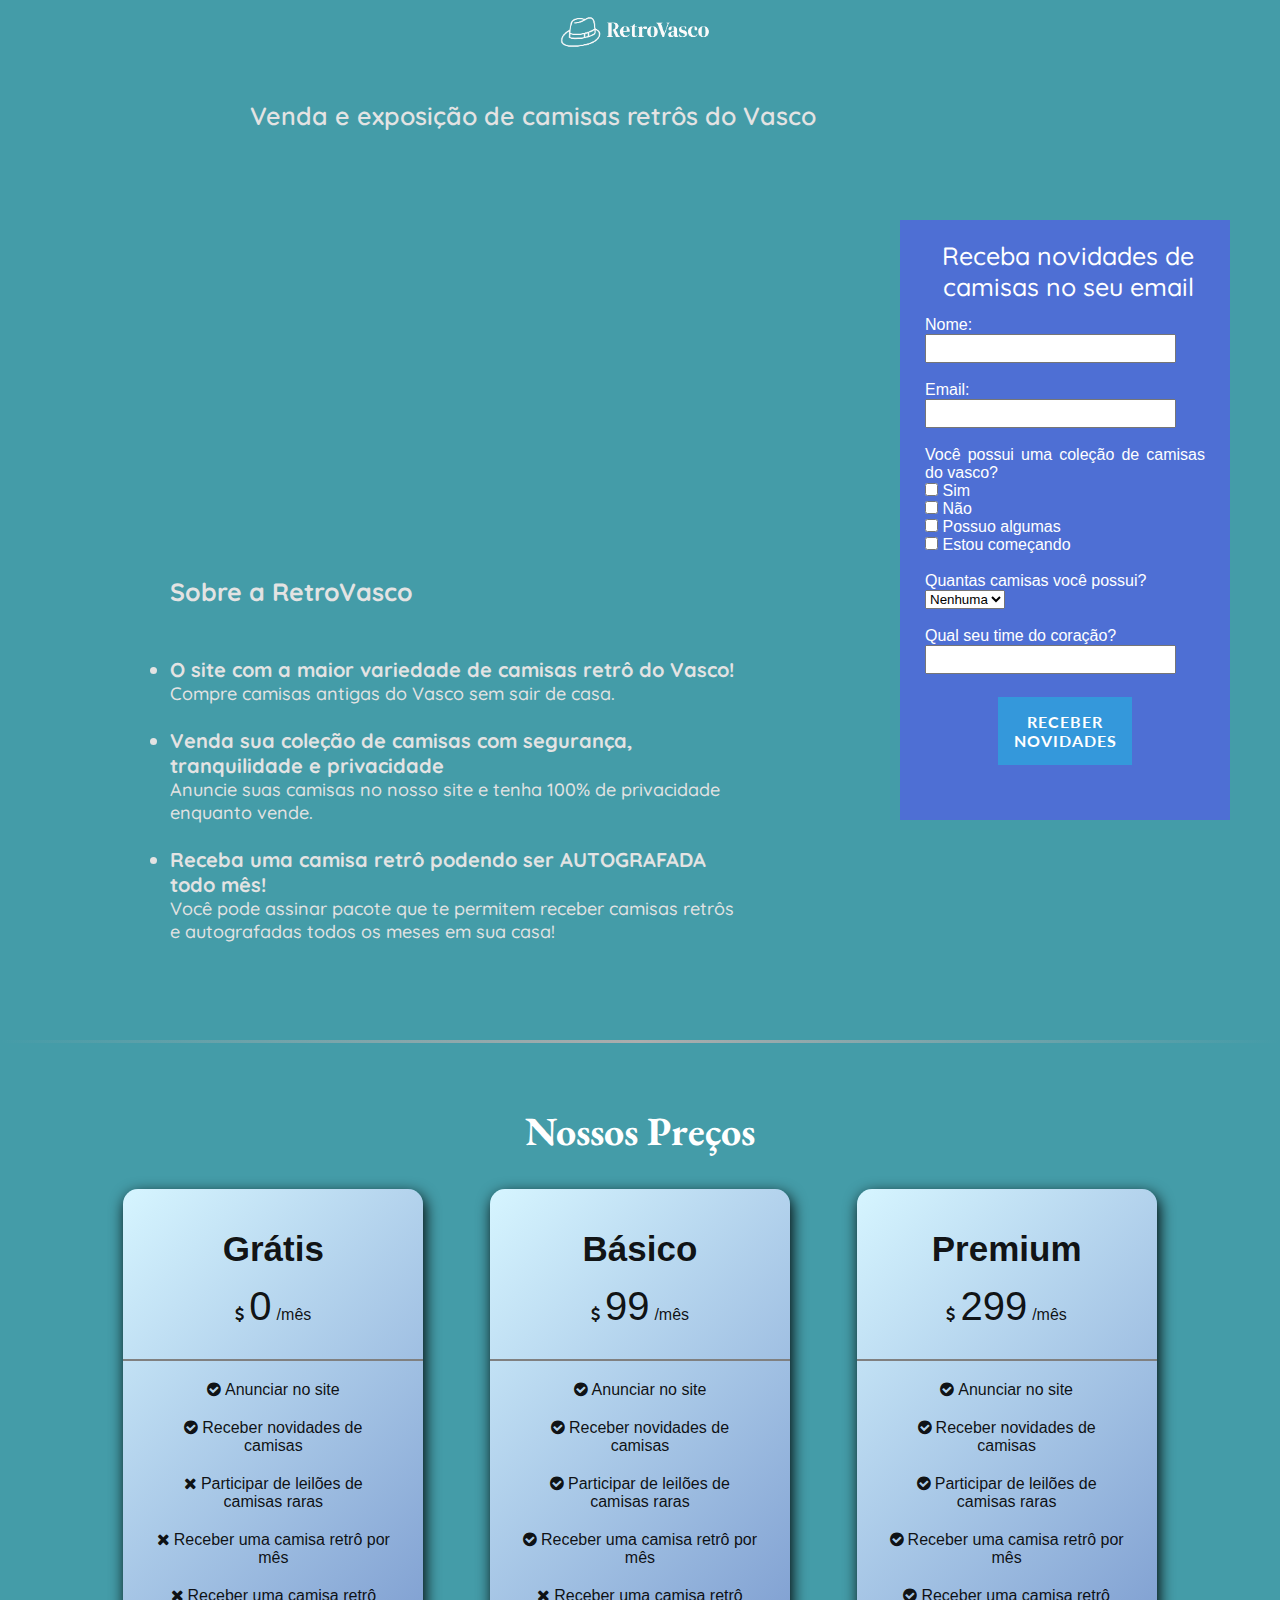
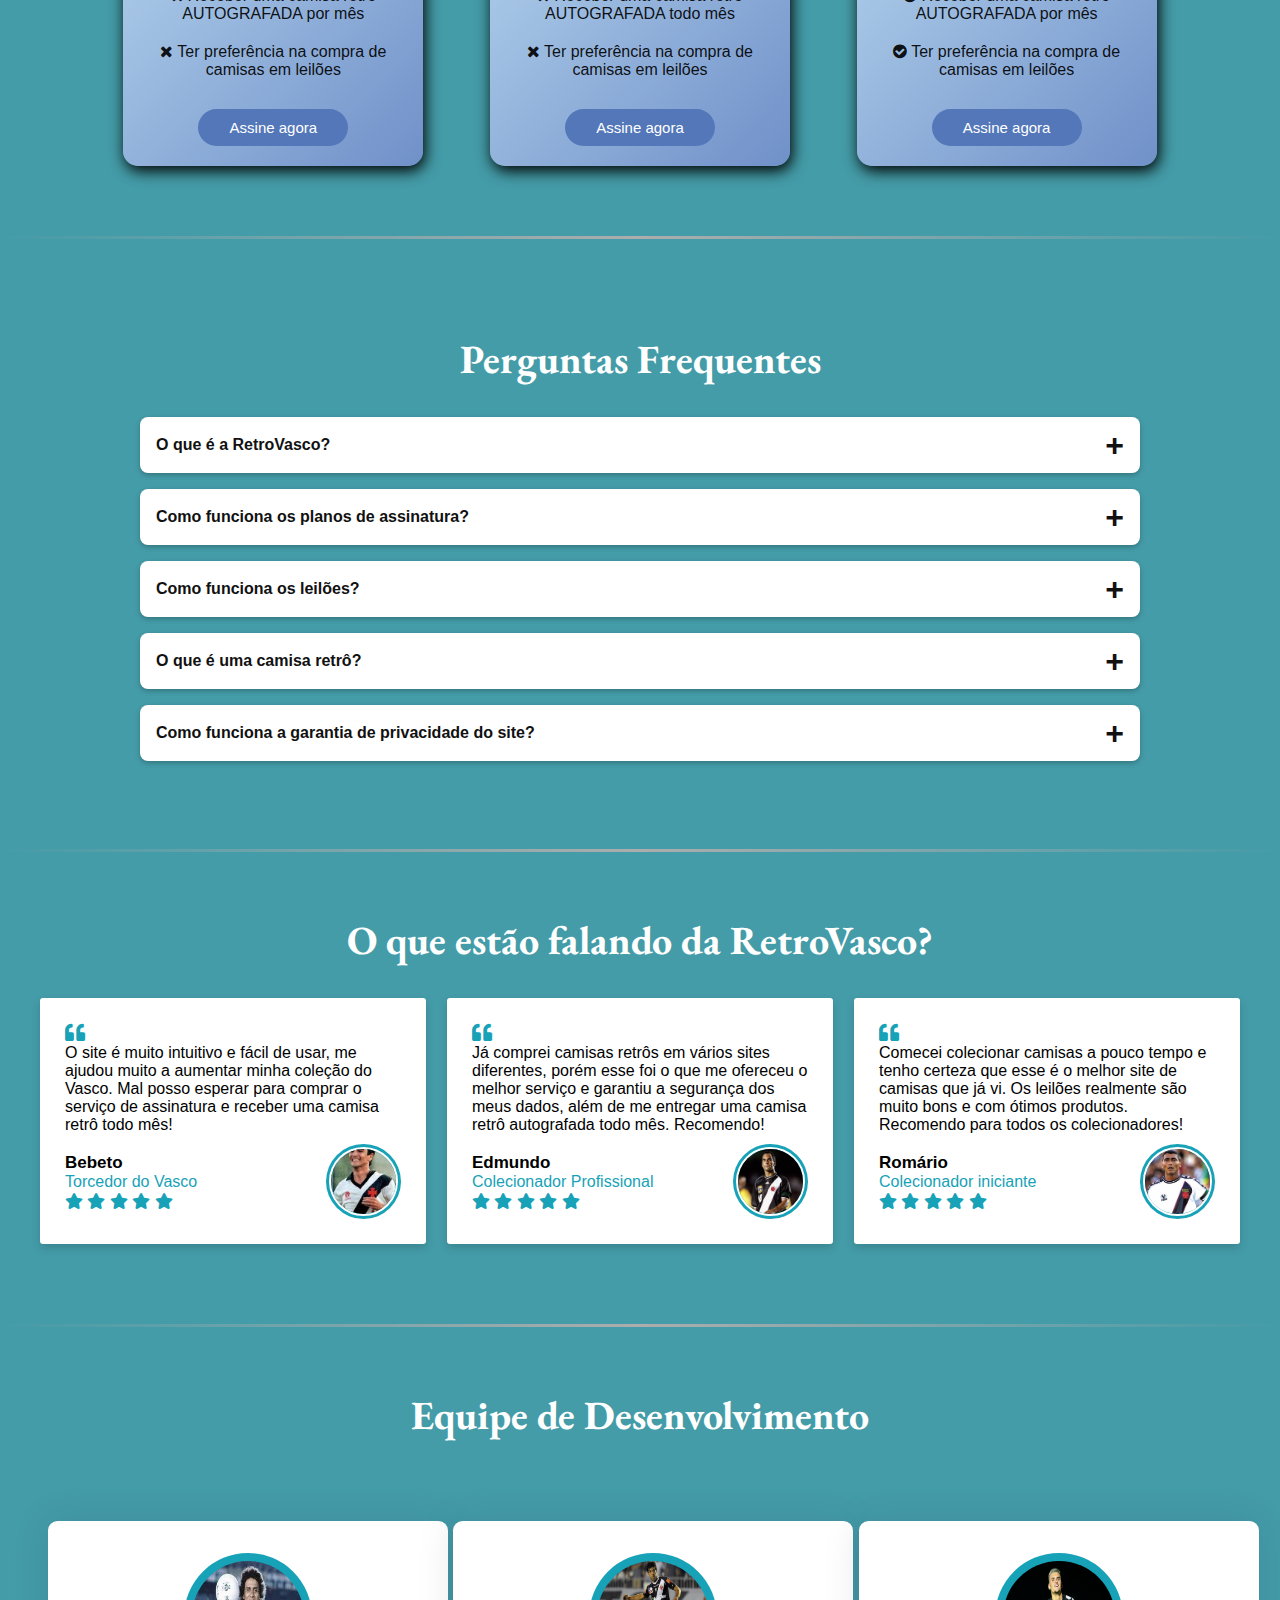
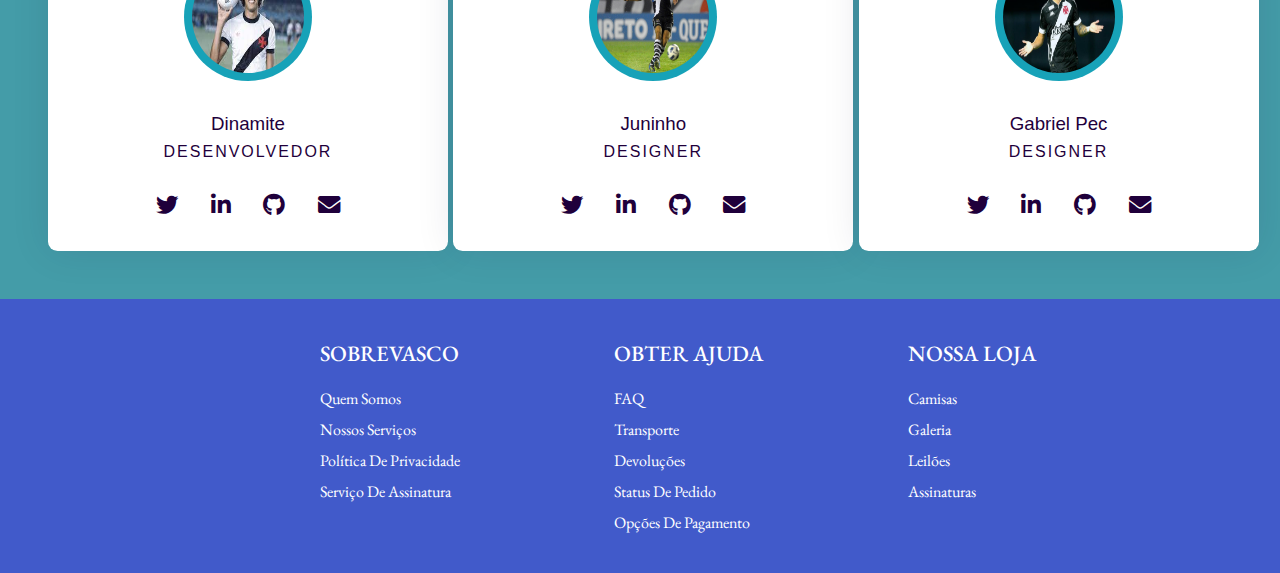
==== commit 0295af8e: "arrumando classes" ====
--- a/index.html
+++ b/index.html
@@ -155,11 +155,11 @@
             <h1>Perguntas Frequentes</h1>
         </div>
         <div class="accordion-item">
-            <div class="accordion-titulo">
+            <div class="accordion-item-header">
                 O que é a RetroVasco?
             </div>
-            <div class="accordion-item-body">
-                <div class="accordion-item-body-content">
+            <div class="accordion-item-descricao">
+                <div class="accordion-item-conteudo">
                     A RetroVasco é um site de compra e venda de camisas retrôs do Vasco que garante total segurança e
                     privacidade
                     ao comprar e vender camisas. A RetroVasco também promove leilões de camisas históricas, assim como
@@ -169,11 +169,11 @@
             </div>
         </div>
         <div class="accordion-item">
-            <div class="accordion-titulo">
+            <div class="accordion-item-header">
                 Como funciona os planos de assinatura?
             </div>
-            <div class="accordion-item-body">
-                <div class="accordion-item-body-content">
+            <div class="accordion-item-descricao">
+                <div class="accordion-item-conteudo">
                     Você pode ter o plano Grátis(Grátis) que tem direito apenas a anunciar no site e receber novidades
                     de novas
                     camisas. Você pode também assinar o plano Básico($99/mês) que te permite todas essas funcionalidades
@@ -189,11 +189,11 @@
             </div>
         </div>
         <div class="accordion-item">
-            <div class="accordion-titulo">
+            <div class="accordion-item-header">
                 Como funciona os leilões?
             </div>
-            <div class="accordion-item-body">
-                <div class="accordion-item-body-content">
+            <div class="accordion-item-descricao">
+                <div class="accordion-item-conteudo">
                     Nós anunciamos uma camisa que seja muito rara para nossos assinadores Básico e Premium, e eles podem
                     dar lances para comprar a camisa. O assinador que der o maior lance, leva a camisa. O assinador
                     Premium
@@ -204,22 +204,22 @@
             </div>
         </div>
         <div class="accordion-item">
-            <div class="accordion-titulo">
+            <div class="accordion-item-header">
                 O que é uma camisa retrô?
             </div>
-            <div class="accordion-item-body">
-                <div class="accordion-item-body-content">
+            <div class="accordion-item-descricao">
+                <div class="accordion-item-conteudo">
                     Camisas retrô são camisas que já foram usadas por jogadores do Vasco em anos passados, podendo ser
                     autografadas, ou camisas de edições passadas no modelo torcedor.
                 </div>
             </div>
         </div>
         <div class="accordion-item">
-            <div class="accordion-titulo">
+            <div class="accordion-item-header">
                 Como funciona a garantia de privacidade do site?
             </div>
-            <div class="accordion-item-body">
-                <div class="accordion-item-body-content">
+            <div class="accordion-item-descricao">
+                <div class="accordion-item-conteudo">
                     Caso você queira comprar ou vender alguma camisa de modo totalmente anônimo, você deve entrar em
                     contato com o nosso suporte, que vai te auxiliar a como fazer isso. Nós garantimos que ninguém vai
                     saber que você comprou ou vendeu alguma camisa, a não ser que você queira
--- a/css/style.css
+++ b/css/style.css
@@ -348,13 +348,13 @@
   content: "\2212";
 }
 
-.accordion-item-body {
+.accordion-item-descricao {
   max-height: 0;
   overflow: hidden;
   transition: max-height 0.2s ease-out;
 }
 
-.accordion-item-body-content {
+.accordion-item-conteudo {
   padding: 1rem;
   line-height: 1.5rem;
   border-top: 1px solid;
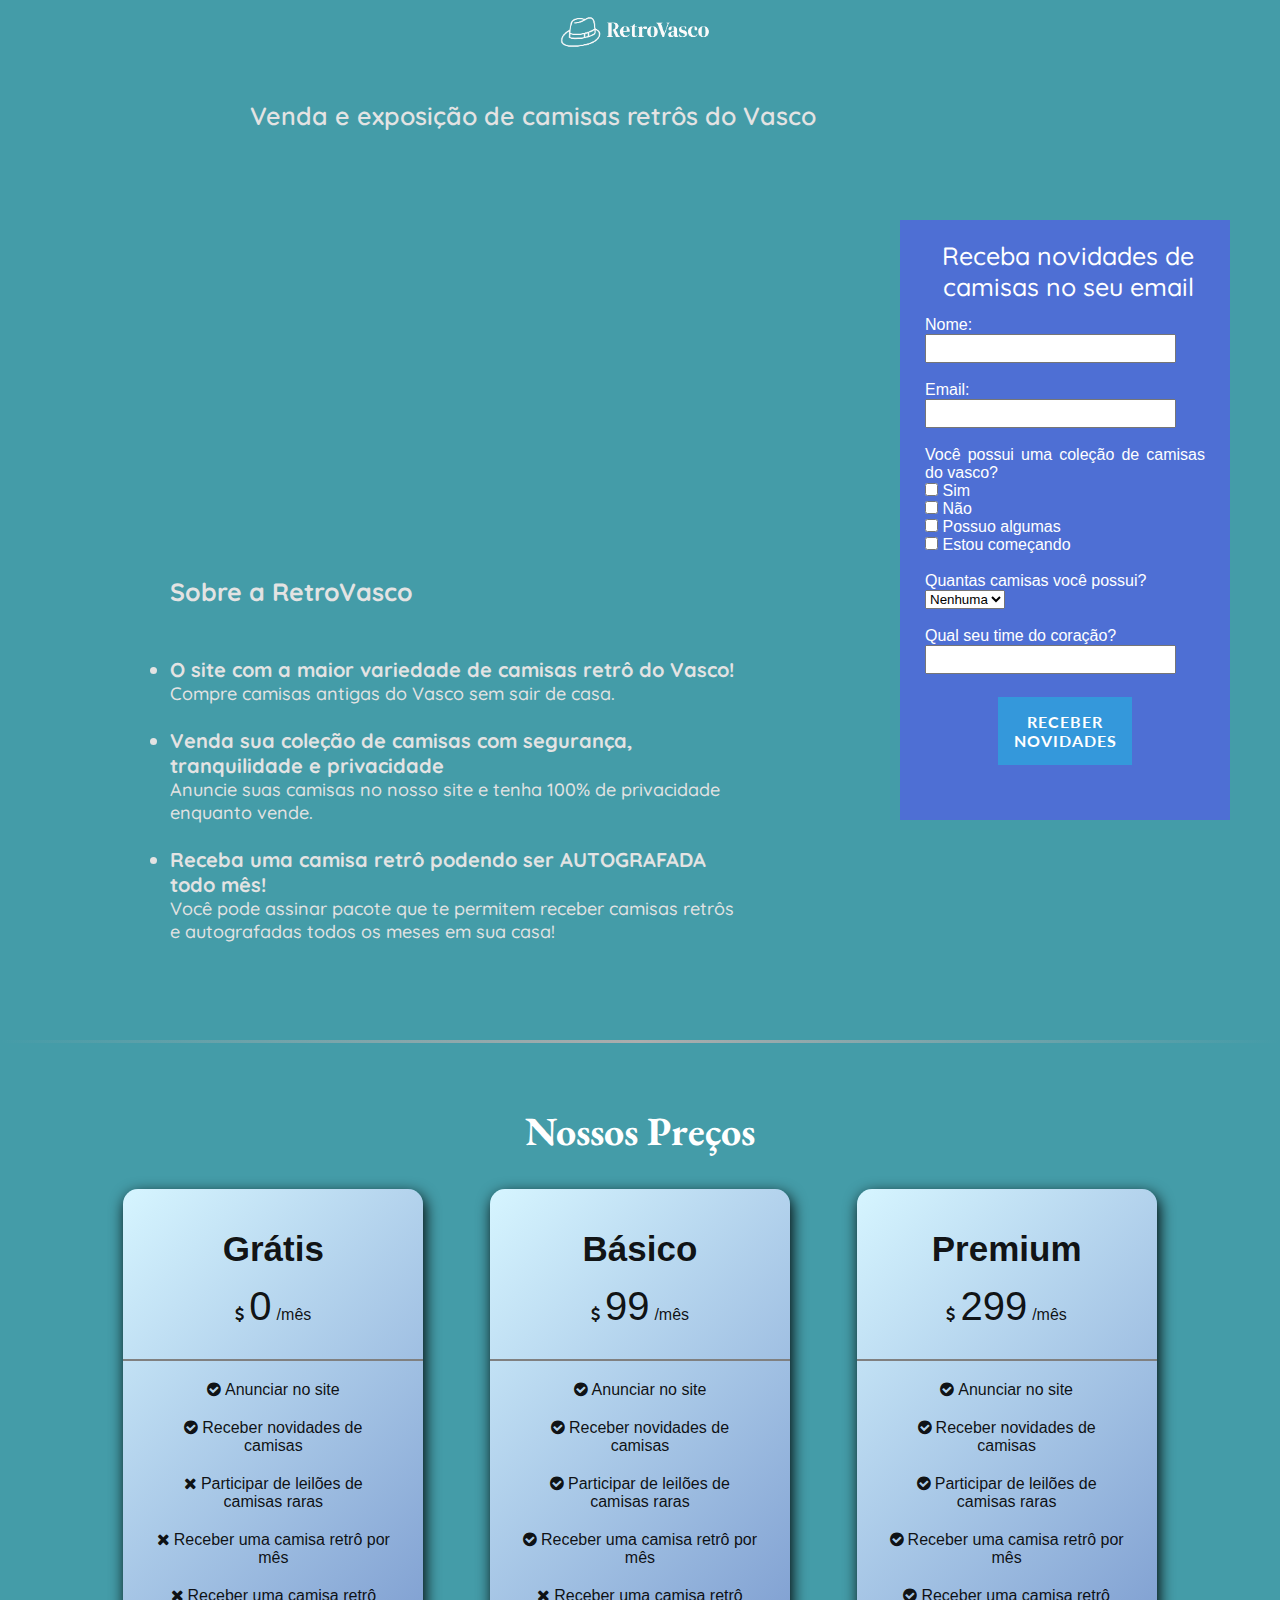
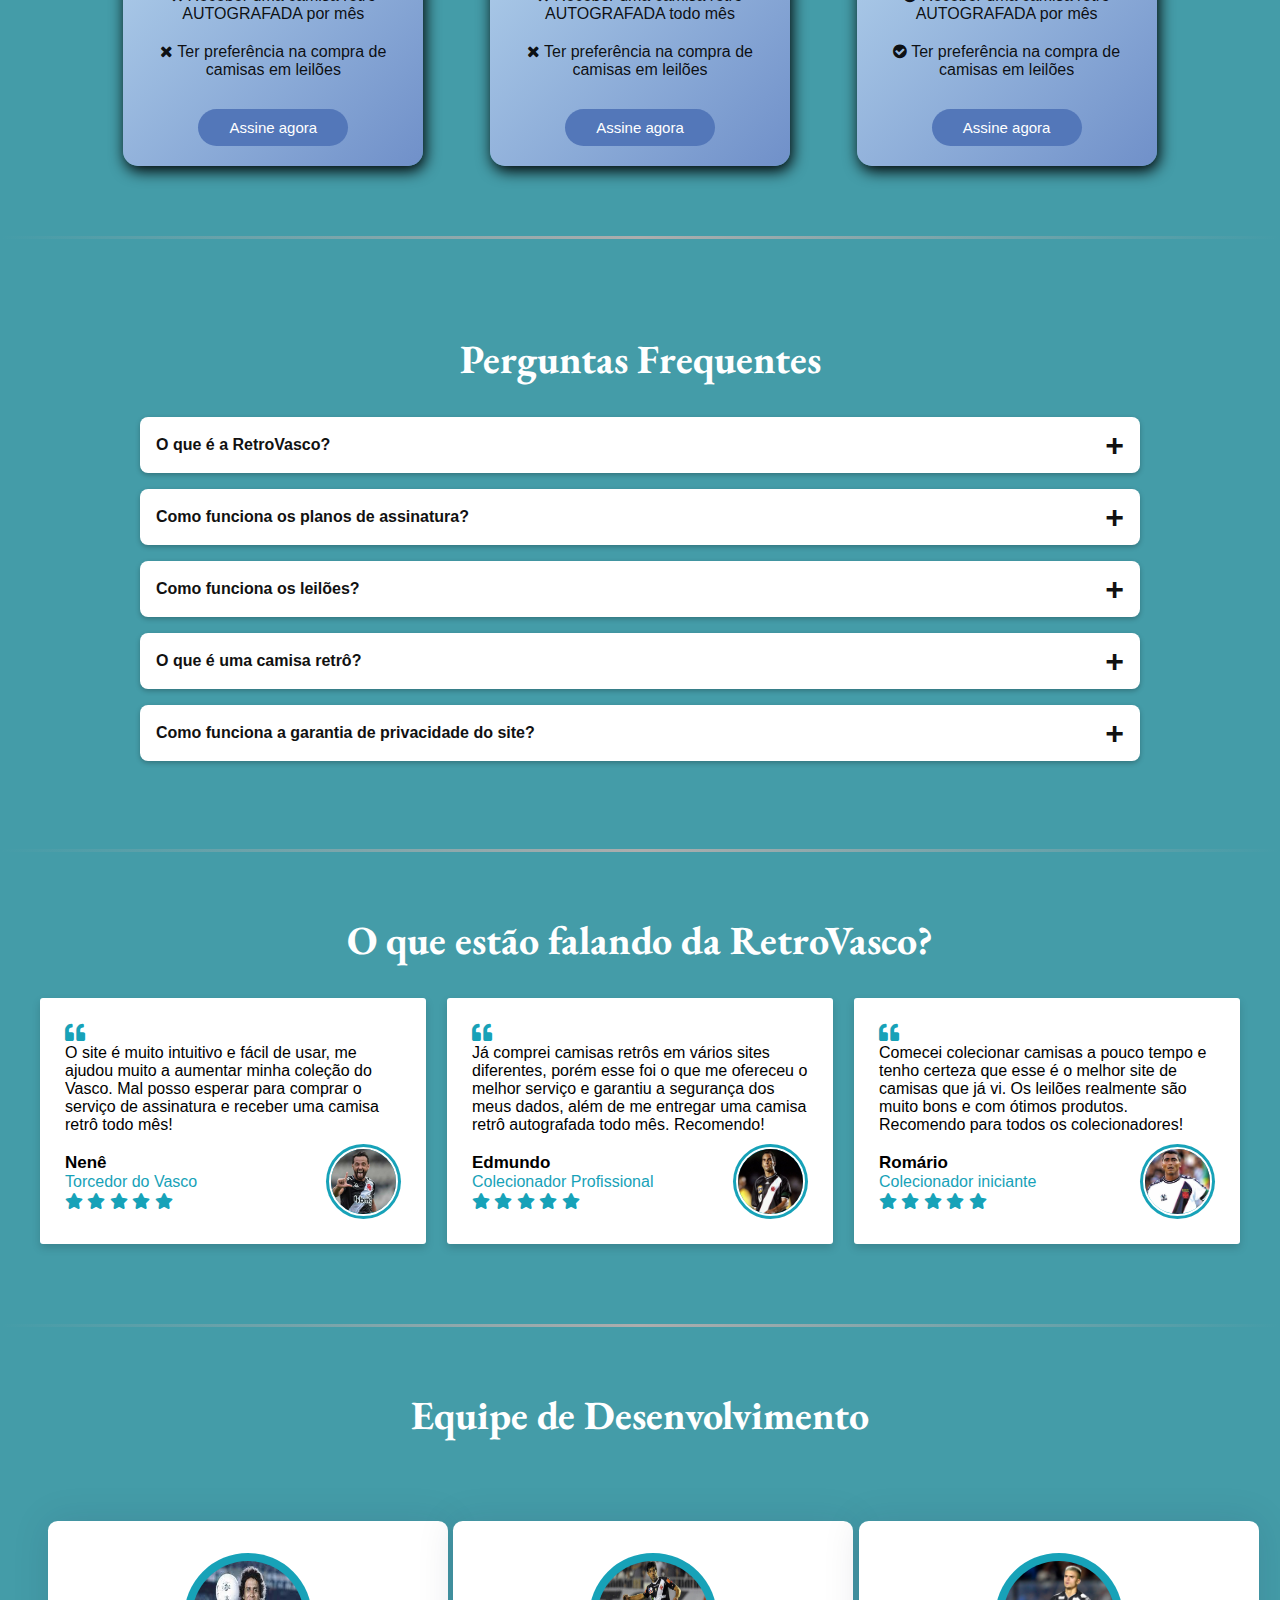
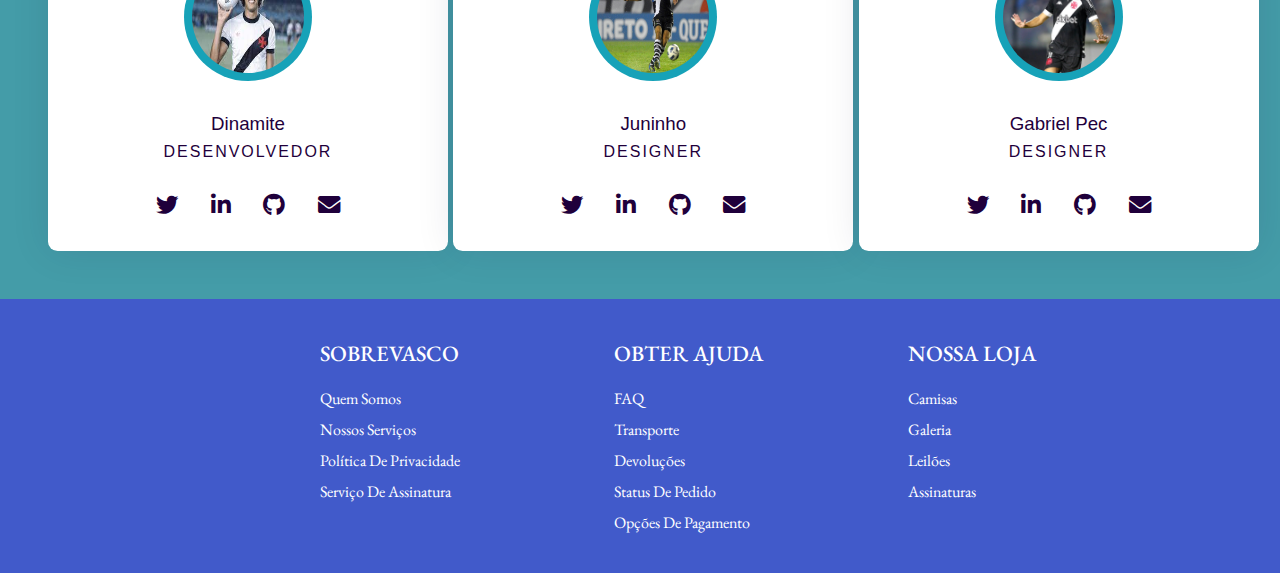
==== commit e92fbb95: "final" ====
--- a/index.html
+++ b/index.html
@@ -14,8 +14,7 @@
 <link rel='stylesheet' type='text/css' href='https://fonts.googleapis.com/css?family=Lato'>
 <link rel="stylesheet" href="https://cdnjs.cloudflare.com/ajax/libs/font-awesome/5.15.3/css/all.min.css" />
 <link rel="stylesheet" href="https://cdnjs.cloudflare.com/ajax/libs/font-awesome/4.7.0/css/font-awesome.min.css">
-<link rel="icon" type="image/png"
-    href="https://vasco.com.br/wp-content/uploads/2020/10/ESCUDO-VASCO-RGB-1-450x450.png" />
+<link rel="icon" type="image/png" href="escudo.png" />
 <link rel="stylesheet" href="css/style.css">
 <script src="js/main.js" defer></script>
 
@@ -150,16 +149,16 @@
         </div>
     </div>
     <hr>
-    <div class="accordion">
+    <div class="faq">
         <div class="divh1">
             <h1>Perguntas Frequentes</h1>
         </div>
         <div class="accordion-item">
-            <div class="accordion-item-header">
+            <div class="accordion-titulo">
                 O que é a RetroVasco?
             </div>
-            <div class="accordion-item-descricao">
-                <div class="accordion-item-conteudo">
+            <div class="accordion-descricao">
+                <div class="accordion-conteudo">
                     A RetroVasco é um site de compra e venda de camisas retrôs do Vasco que garante total segurança e
                     privacidade
                     ao comprar e vender camisas. A RetroVasco também promove leilões de camisas históricas, assim como
@@ -169,11 +168,11 @@
             </div>
         </div>
         <div class="accordion-item">
-            <div class="accordion-item-header">
+            <div class="accordion-titulo">
                 Como funciona os planos de assinatura?
             </div>
-            <div class="accordion-item-descricao">
-                <div class="accordion-item-conteudo">
+            <div class="accordion-descricao">
+                <div class="accordion-conteudo">
                     Você pode ter o plano Grátis(Grátis) que tem direito apenas a anunciar no site e receber novidades
                     de novas
                     camisas. Você pode também assinar o plano Básico($99/mês) que te permite todas essas funcionalidades
@@ -189,11 +188,11 @@
             </div>
         </div>
         <div class="accordion-item">
-            <div class="accordion-item-header">
+            <div class="accordion-titulo">
                 Como funciona os leilões?
             </div>
-            <div class="accordion-item-descricao">
-                <div class="accordion-item-conteudo">
+            <div class="accordion-descricao">
+                <div class="accordion-conteudo">
                     Nós anunciamos uma camisa que seja muito rara para nossos assinadores Básico e Premium, e eles podem
                     dar lances para comprar a camisa. O assinador que der o maior lance, leva a camisa. O assinador
                     Premium
@@ -204,22 +203,22 @@
             </div>
         </div>
         <div class="accordion-item">
-            <div class="accordion-item-header">
+            <div class="accordion-titulo">
                 O que é uma camisa retrô?
             </div>
-            <div class="accordion-item-descricao">
-                <div class="accordion-item-conteudo">
+            <div class="accordion-descricao">
+                <div class="accordion-conteudo">
                     Camisas retrô são camisas que já foram usadas por jogadores do Vasco em anos passados, podendo ser
                     autografadas, ou camisas de edições passadas no modelo torcedor.
                 </div>
             </div>
         </div>
         <div class="accordion-item">
-            <div class="accordion-item-header">
+            <div class="accordion-titulo">
                 Como funciona a garantia de privacidade do site?
             </div>
-            <div class="accordion-item-descricao">
-                <div class="accordion-item-conteudo">
+            <div class="accordion-descricao">
+                <div class="accordion-conteudo">
                     Caso você queira comprar ou vender alguma camisa de modo totalmente anônimo, você deve entrar em
                     contato com o nosso suporte, que vai te auxiliar a como fazer isso. Nós garantimos que ninguém vai
                     saber que você comprou ou vendeu alguma camisa, a não ser que você queira
@@ -240,7 +239,7 @@
             </p>
             <div class="discurso">
                 <div class="info">
-                    <div class="nome">Bebeto</div>
+                    <div class="nome">Nenê</div>
                     <div class="profissao">Torcedor do Vasco</div>
                     <div class="estrelas">
                         <i class="fas fa-star"></i>
@@ -251,7 +250,7 @@
                     </div>
                 </div>
                 <div class="image">
-                    <img src="bebeto.jpeg" alt="">
+                    <img src="nene.jpg" alt="">
                 </div>
             </div>
         </div>
@@ -309,7 +308,7 @@
         <div class="equipe">
             <div class="column">
                 <div class="bloco">
-                    <div class="img-container">
+                    <div class="imagem-equipe">
                         <img src="dinamite.jpeg" />
                     </div>
                     <h3>Dinamite</h3>
@@ -332,7 +331,7 @@
             </div>
             <div class="column">
                 <div class="bloco">
-                    <div class="img-container">
+                    <div class="imagem-equipe">
                         <img src="juninho.jpg" />
                     </div>
                     <h3>Juninho</h3>
@@ -355,8 +354,8 @@
             </div>
             <div class="column">
                 <div class="bloco">
-                    <div class="img-container">
-                        <img src="pec.jpeg" />
+                    <div class="imagem-equipe">
+                        <img src="gabrielpec.jpg" />
                     </div>
                     <h3>Gabriel Pec</h3>
                     <p>Designer</p>
--- a/css/style.css
+++ b/css/style.css
@@ -311,7 +311,7 @@
   font-family: EB Garamond;
 }
 
-.accordion {
+.faq {
   width: 100%;
   max-width: 1000px;
   margin: 2rem auto;
@@ -326,7 +326,7 @@
   box-shadow: 0 2px 5px 0 rgba(0, 0, 0, 0.25);
 }
 
-.accordion-item-header {
+.accordion-titulo {
   padding: 0.5rem 3rem 0.5rem 1rem;
   min-height: 3.5rem;
   line-height: 1.25rem;
@@ -337,24 +337,24 @@
   cursor: pointer;
 }
 
-.accordion-item-header::after {
+.accordion-titulo::after {
   content: "\002B";
   font-size: 2rem;
   position: absolute;
   right: 1rem;
 }
 
-.accordion-item-header.active::after {
+.accordion-titulo.active::after {
   content: "\2212";
 }
 
-.accordion-item-descricao {
+.accordion-descricao {
   max-height: 0;
   overflow: hidden;
   transition: max-height 0.2s ease-out;
 }
 
-.accordion-item-conteudo {
+.accordion-conteudo {
   padding: 1rem;
   line-height: 1.5rem;
   border-top: 1px solid;
@@ -479,7 +479,7 @@
   background-color: #ffffff;
 }
 
-.bloco .img-container {
+.bloco .imagem-equipe {
   width: 8em;
   height: 8em;
   background-color: #17a2b8;
@@ -524,7 +524,7 @@
   color: #ffffff;
 }
 
-.bloco:hover .img-container {
+.bloco:hover .imagem-equipe {
   transform: scale(1.1);
 }
 
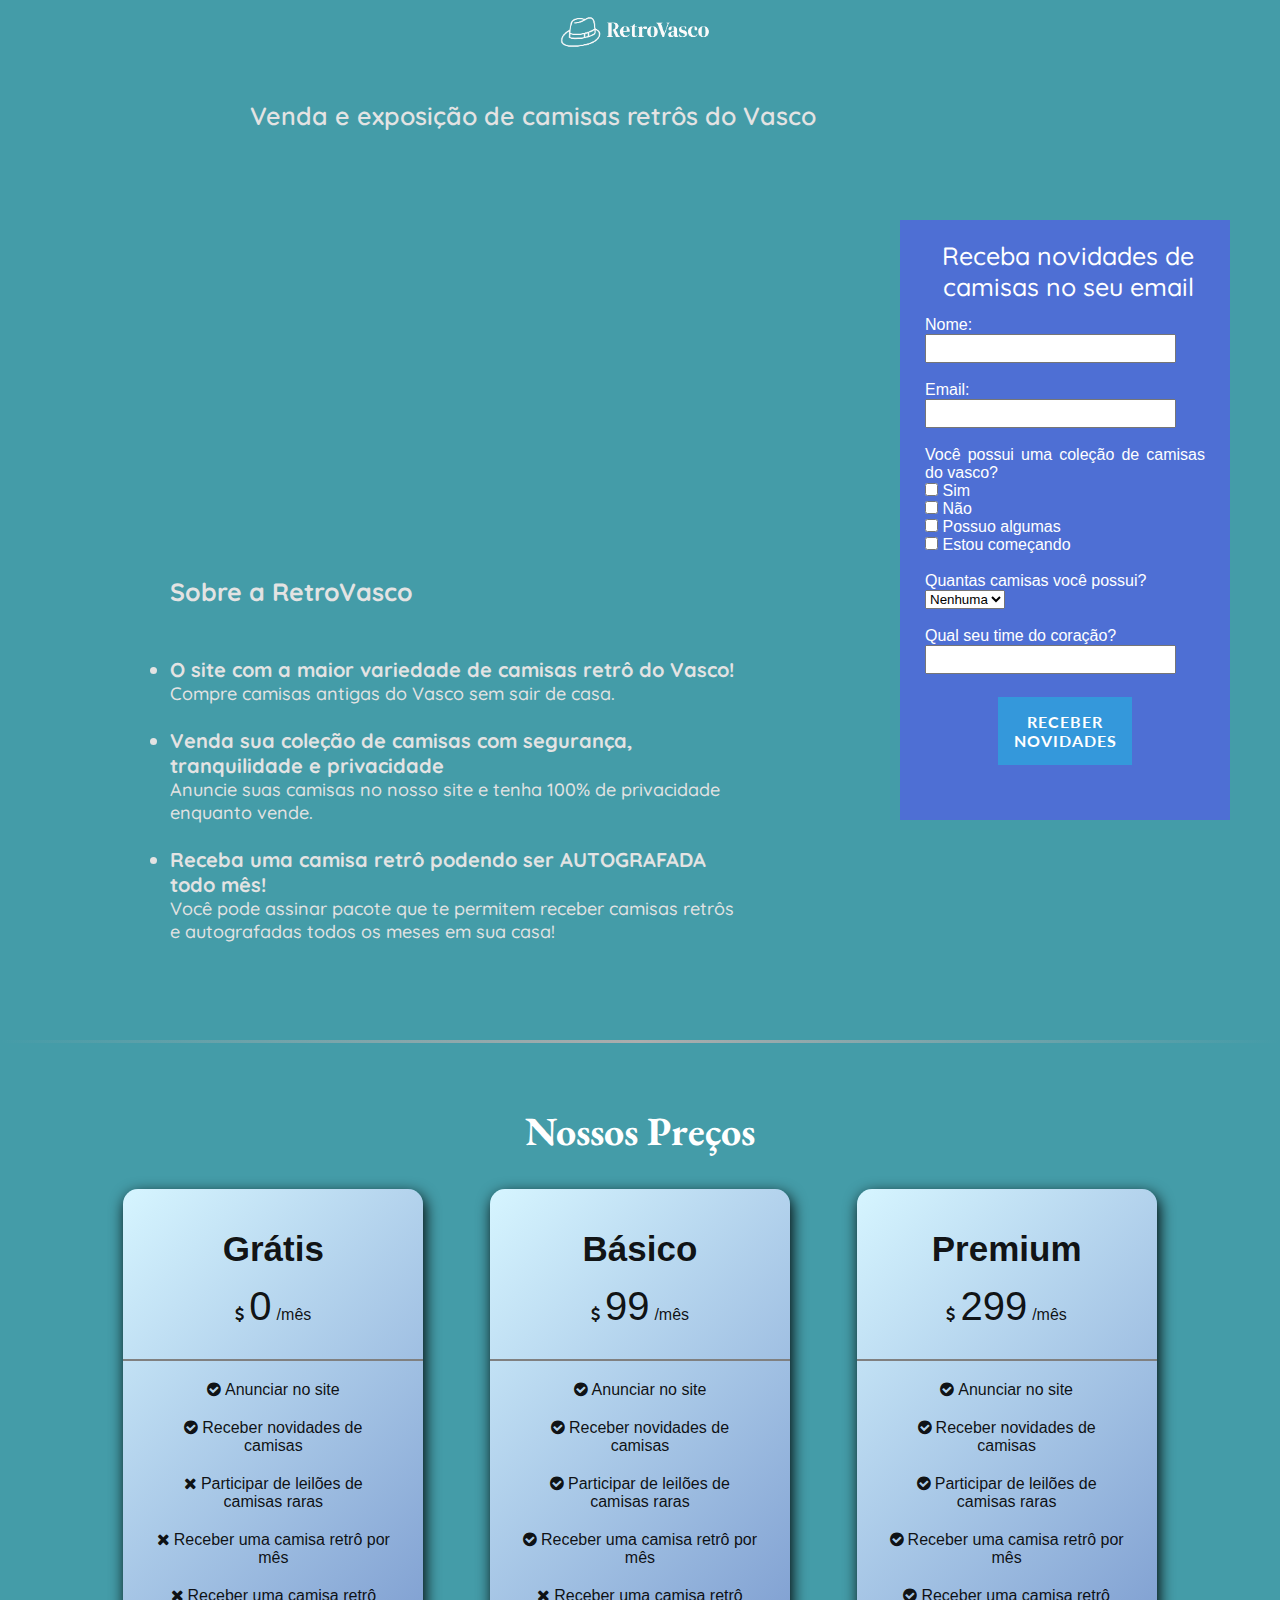
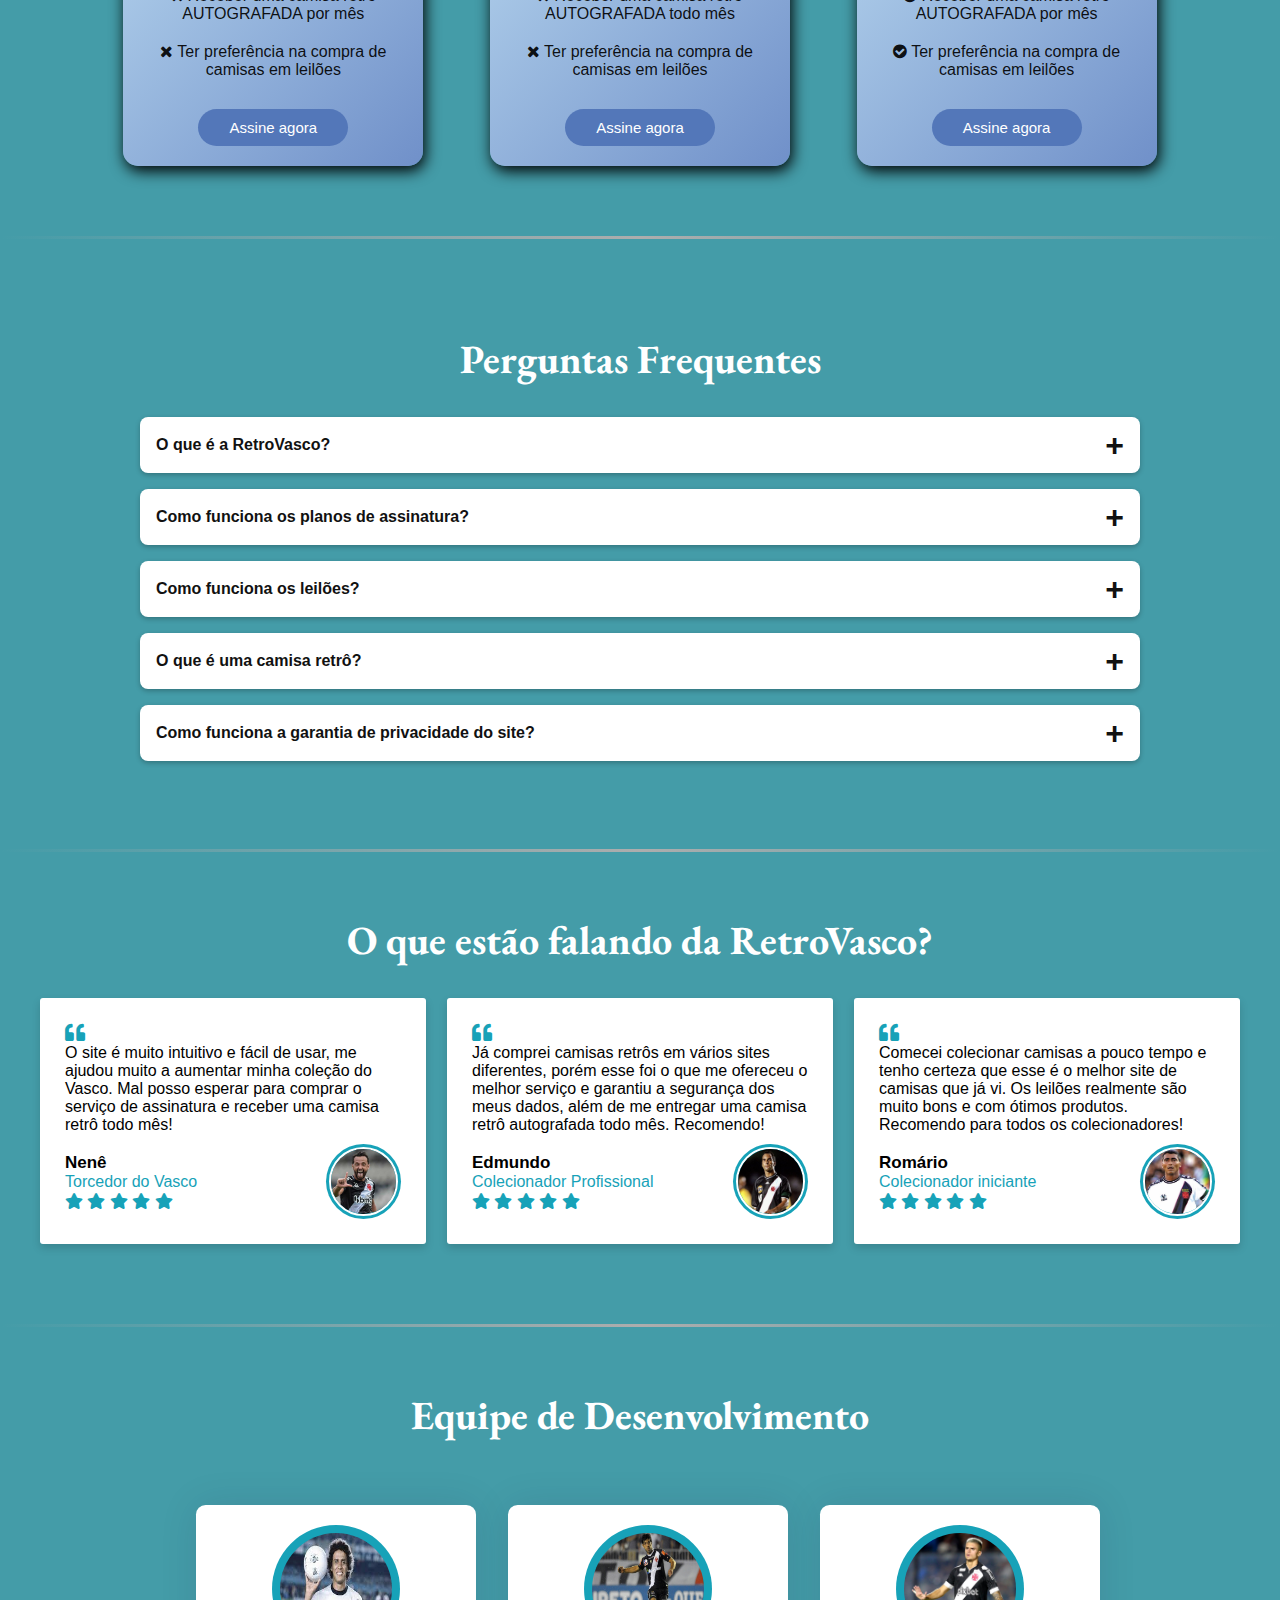
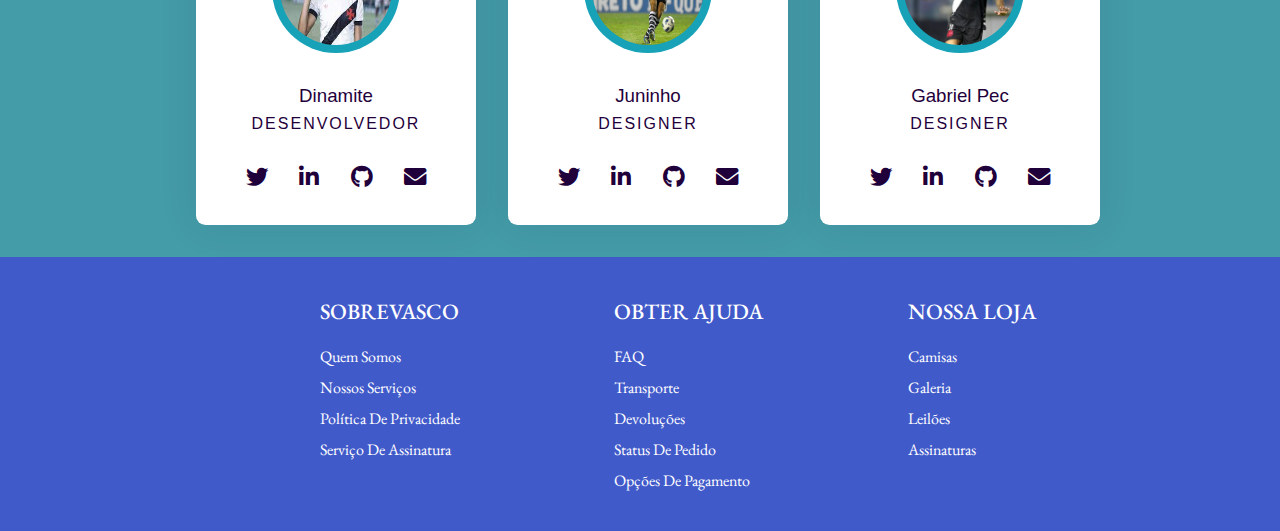
==== commit ed9f4f7c: "final - sem recursividade" ====
--- a/index.html
+++ b/index.html
@@ -77,16 +77,16 @@
                 allow="accelerometer; autoplay; clipboard-write; encrypted-media; gyroscope; picture-in-picture; web-share"
                 allowfullscreen></iframe>
             <div id="descricao">
-                <label for="titulodescricao" id="titulodescricao">Sobre a RetroVasco</label><br><br><br>
+                <p for="titulodescricao" id="titulodescricao">Sobre a RetroVasco</p><br><br>
                 <ul>
                     <li class="titlelista">O site com a maior variedade de camisas retrô do Vasco!</li>
-                    <label class="desclista">Compre camisas antigas do Vasco sem sair de casa.</label><br><br>
+                    <p class="desclista">Compre camisas antigas do Vasco sem sair de casa.</p><br>
                     <li class="titlelista">Venda sua coleção de camisas com segurança, tranquilidade e privacidade</li>
-                    <label class="desclista">Anuncie suas camisas no nosso site e tenha 100% de privacidade enquanto
-                        vende.</label><br><br>
+                    <p class="desclista">Anuncie suas camisas no nosso site e tenha 100% de privacidade enquanto
+                        vende.</p><br>
                     <li class="titlelista">Receba uma camisa retrô podendo ser AUTOGRAFADA todo mês!</li>
-                    <label class="desclista">Você pode assinar pacote que te permitem receber camisas retrôs e
-                        autografadas todos os meses em sua casa!</label><br>
+                    <p class="desclista">Você pode assinar pacote que te permitem receber camisas retrôs e
+                        autografadas todos os meses em sua casa!</p><br>
                 </ul>
             </div>
         </div>
@@ -306,7 +306,7 @@
     </div>
     <section>
         <div class="equipe">
-            <div class="column">
+            <div class="coluna">
                 <div class="bloco">
                     <div class="imagem-equipe">
                         <img src="dinamite.jpeg" />
@@ -329,7 +329,7 @@
                     </div>
                 </div>
             </div>
-            <div class="column">
+            <div class="coluna">
                 <div class="bloco">
                     <div class="imagem-equipe">
                         <img src="juninho.jpg" />
@@ -352,7 +352,7 @@
                     </div>
                 </div>
             </div>
-            <div class="column">
+            <div class="coluna">
                 <div class="bloco">
                     <div class="imagem-equipe">
                         <img src="gabrielpec.jpg" />
--- a/css/style.css
+++ b/css/style.css
@@ -44,7 +44,7 @@
   top: 160px;
   height: 600px;
   width: 330px;
-
+  cursor:default;
 }
 
 #form1 {
@@ -65,7 +65,8 @@
   position: absolute;
   top: 20px;
   left: 6px;
-  font-family: "quicksand";
+  font-family:'quicksand';
+  
 }
 
 #apresentacao {
@@ -85,7 +86,7 @@
   position: relative;
   top: 60px;
   left: 80px;
-  font-family: quicksand;
+  font-family: 'quicksand';
 }
 
 #titulodescricao {
@@ -93,12 +94,12 @@
   font-size: 25px;
   color: rgb(227, 227, 227);
   position: relative;
-  font-family: quicksand;
+  font-family: 'quicksand';
 }
 
 #descricao {
   padding-top: 200px;
-  font-family: quicksand;
+  font-family: 'quicksand';
 }
 
 .titlelista {
@@ -106,7 +107,7 @@
   font-size: 20px;
   color: rgb(227, 227, 227);
   position: relative;
-  font-family: quicksand;
+  font-family: 'quicksand';
 }
 
 .desclista {
@@ -114,7 +115,7 @@
   font-size: 18px;
   color: rgb(227, 227, 227);
   position: relative;
-  font-family: quicksand;
+  font-family: 'quicksand';
 }
 
 .youtube {
@@ -362,12 +363,6 @@
   background-color: #79aec8;
 }
 
-@media(max-width:767px) {
-  html {
-    font-size: 14px;
-  }
-}
-
 ::selection {
   background: rgba(23, 162, 184, 0.3);
 }
@@ -444,33 +439,22 @@
   border-color: #fff;
 }
 
-@media (max-width: 1045px) {
-  .avaliacoes .avaliacao {
-    width: calc(50% - 10px);
-    margin: 10px 0;
-  }
-}
-
-@media (max-width: 702px) {
-  .avaliacoes .avaliacao {
-    width: 100%;
-  }
-}
-
 .equipe {
   display: flex;
-  flex-wrap: wrap;
+  flex-wrap:nowrap;
   padding: 2em 1em;
   text-align: center;
 }
 
 .coluna {
-  width: 100%;
-  padding: 0.5em 0;
+  width: 25%;
+  padding-left: 180px;
 }
 
 .bloco {
-  width: 400px;
+  padding-top: 20px;
+  height: 320px;
+  width: 280px;
   box-shadow: 0 0 2.4em rgba(25, 0, 58, 0.1);
   border-radius: 0.6em;
   color: #1f003b;
@@ -526,28 +510,6 @@
 
 .bloco:hover .imagem-equipe {
   transform: scale(1.1);
-}
-
-@media screen and (min-width: 768px) {
-  section {
-    padding: 1em 7em;
-  }
-}
-
-@media screen and (min-width: 992px) {
-  section {
-    padding: 1em;
-  }
-
-  .bloco {
-    padding: 2em 1em;
-  }
-
-  .column {
-    flex: 0 0 33.33%;
-    max-width: 33.33%;
-    padding: 0 1em;
-  }
 }
 
 footer {
@@ -607,16 +569,3 @@
   color: #cecdcd;
   padding-left: 10px;
 }
-
-@media (max-width: 800px) {
-  .footer-col {
-    width: 50%;
-    margin-bottom: 30px;
-  }
-}
-
-@media (max-width:600px) {
-  .footer-col {
-    width: 100%;
-  }
-}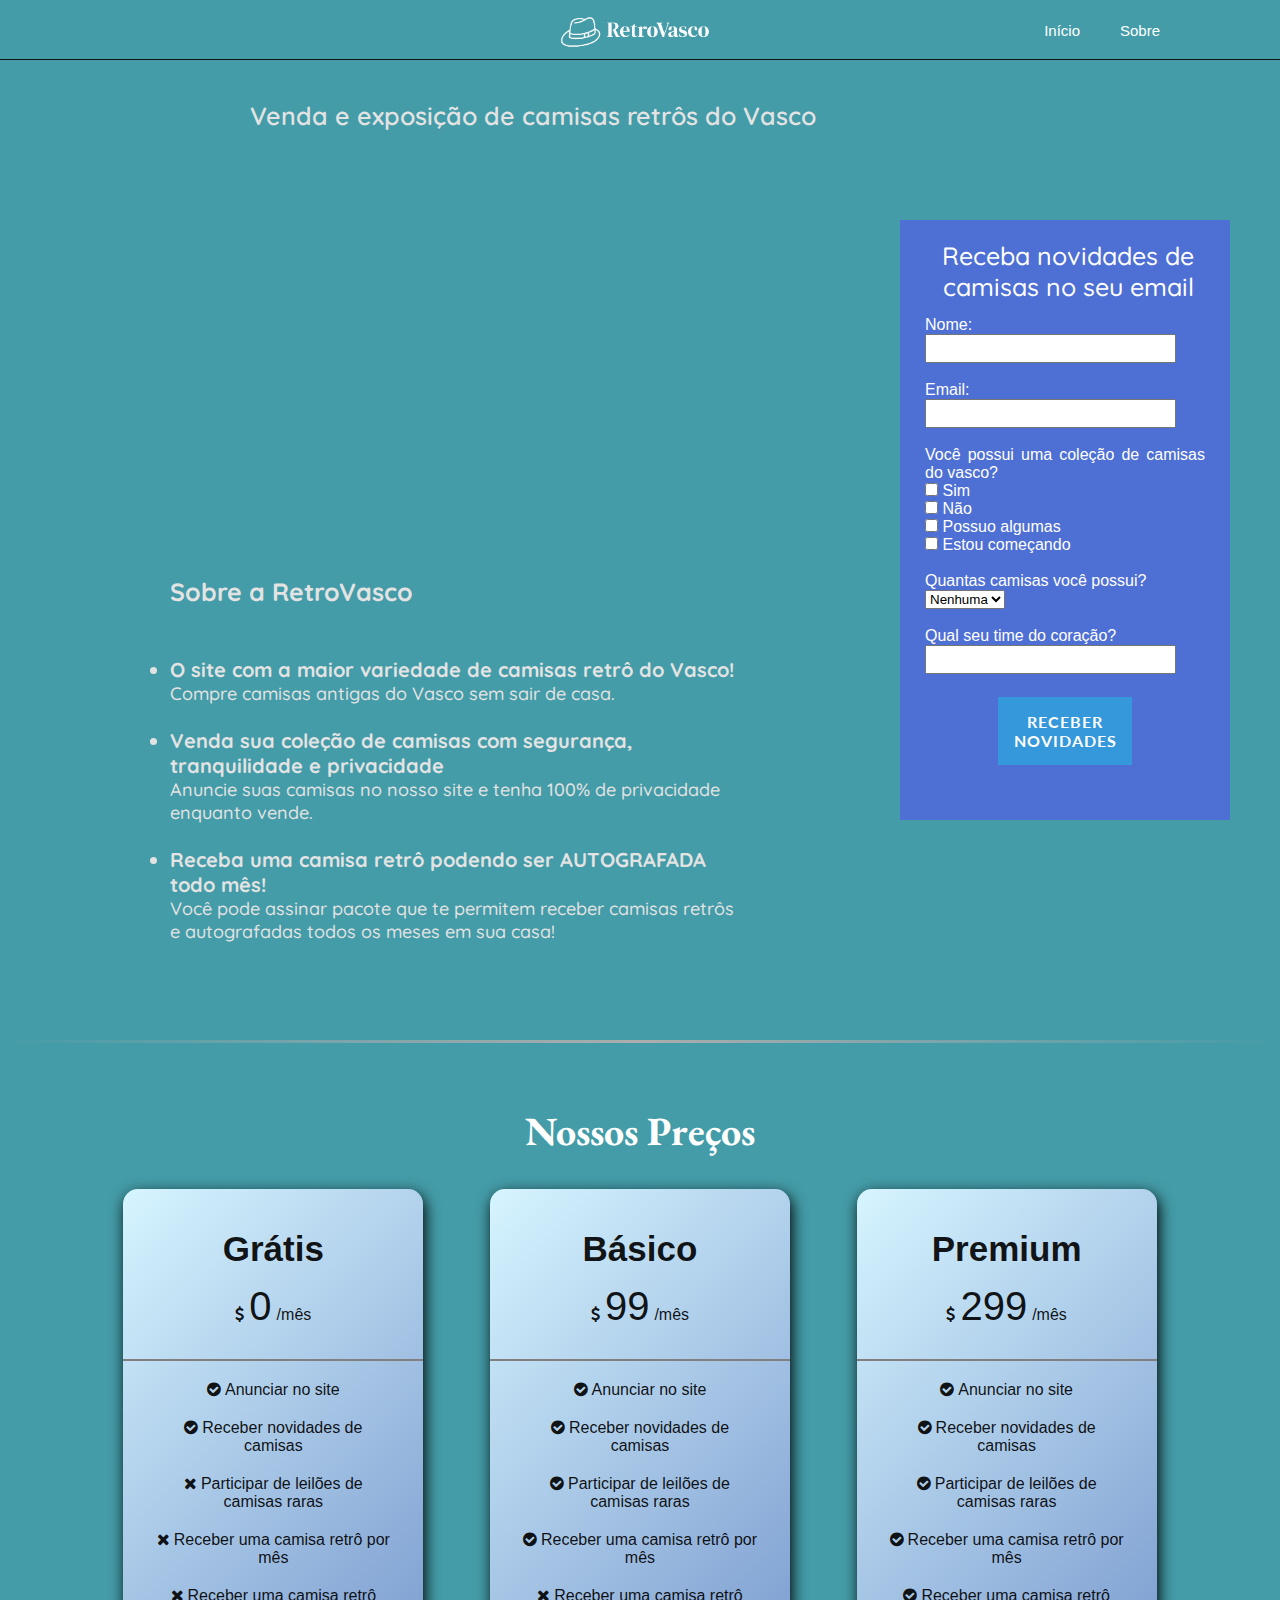
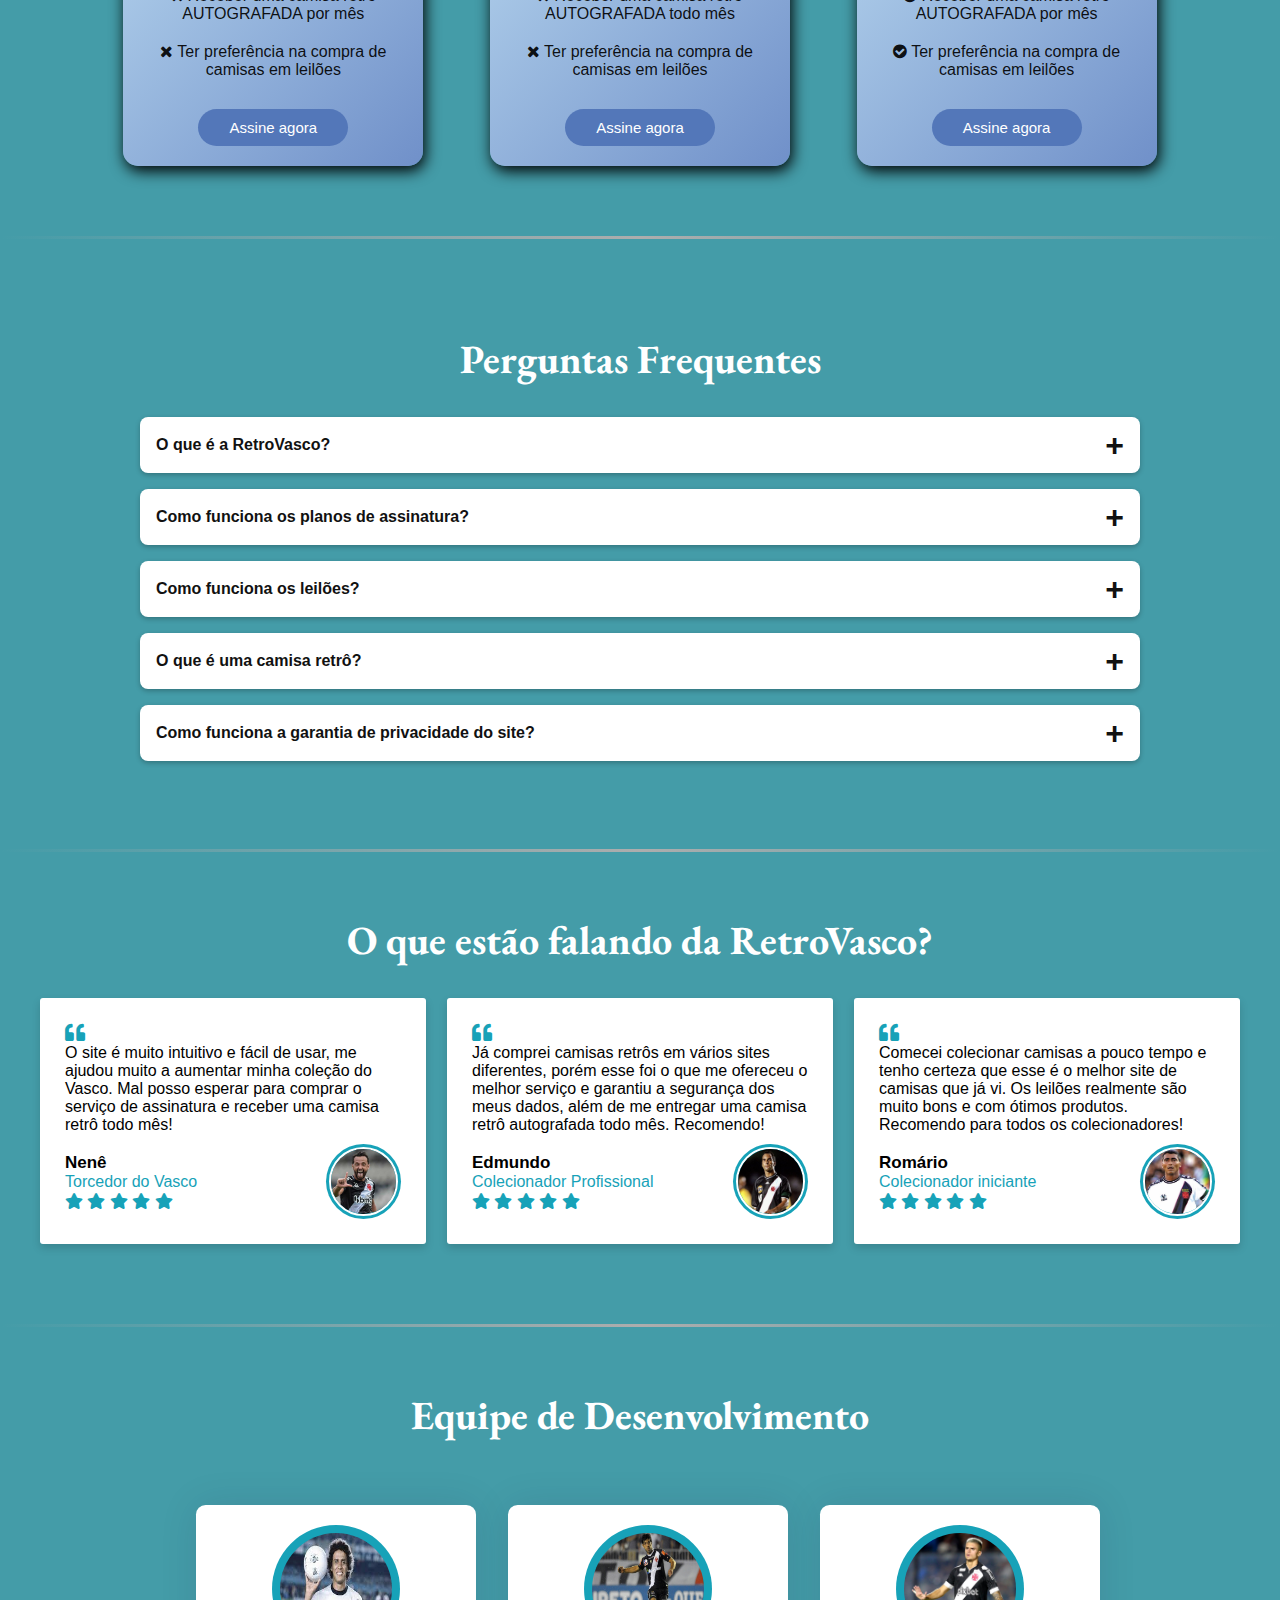
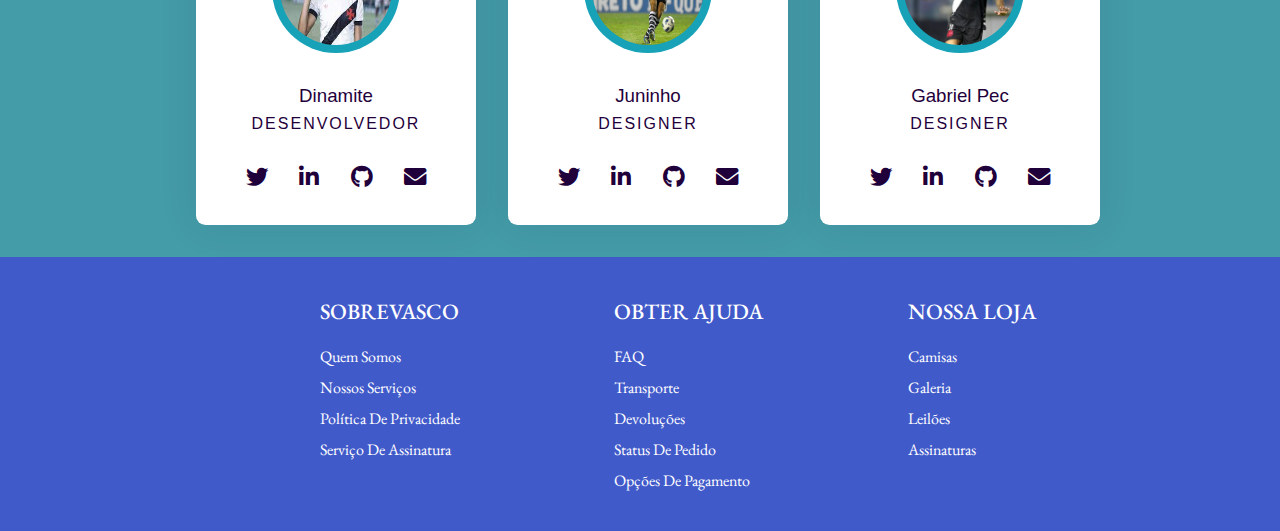
==== commit 9b2333cb: "adicionando pagina incial" ====
--- a/index.html
+++ b/index.html
@@ -19,7 +19,11 @@
 <script src="js/main.js" defer></script>
 
 <body>
-    <div id="cabecalho"><img class="logo" src="terceiraimg.png"></div>
+    <div id="cabecalho">
+        <a href="paginainicial.html"><img src="terceiraimg.png" class="logo"></a>
+        <a href="paginainicial.html" id="inicio">Início</a>
+        <a href="index.html" id="sobre">Sobre</a>
+    </div>
     <div id="geral">
         <div id="form">
             <div id="form1">
@@ -366,7 +370,7 @@
                         <a href="#">
                             <i class="fab fa-linkedin"></i>
                         </a>
-                        <a href="#">
+                        <a href="https://github.com/matshw" target="_blank">
                             <i class="fab fa-github"></i>
                         </a>
                         <a href="#">
--- a/css/style.css
+++ b/css/style.css
@@ -22,6 +22,7 @@
   left: 0px;
   z-index: 1;
   text-align: center;
+  border-bottom: 1px solid #111;
 }
 
 body {
@@ -35,6 +36,28 @@
   position: relative;
   object-position: center;
   top: -70px;
+}
+
+#sobre{
+  width: auto;
+  height: auto;
+  position:absolute;
+  bottom: 20px;
+  right: 120px;
+  color:white;
+  font-size: 15px;
+  text-decoration: none;
+}
+
+#inicio{
+  width: auto;
+  height: auto;
+  position:absolute;
+  bottom: 20px;
+  right: 200px;
+  color:white;
+  font-size: 15px;
+  text-decoration: none;
 }
 
 #form {
@@ -448,7 +471,8 @@
 
 .coluna {
   width: 25%;
-  padding-left: 180px;
+  position: relative;
+  left: 180px;
 }
 
 .bloco {
